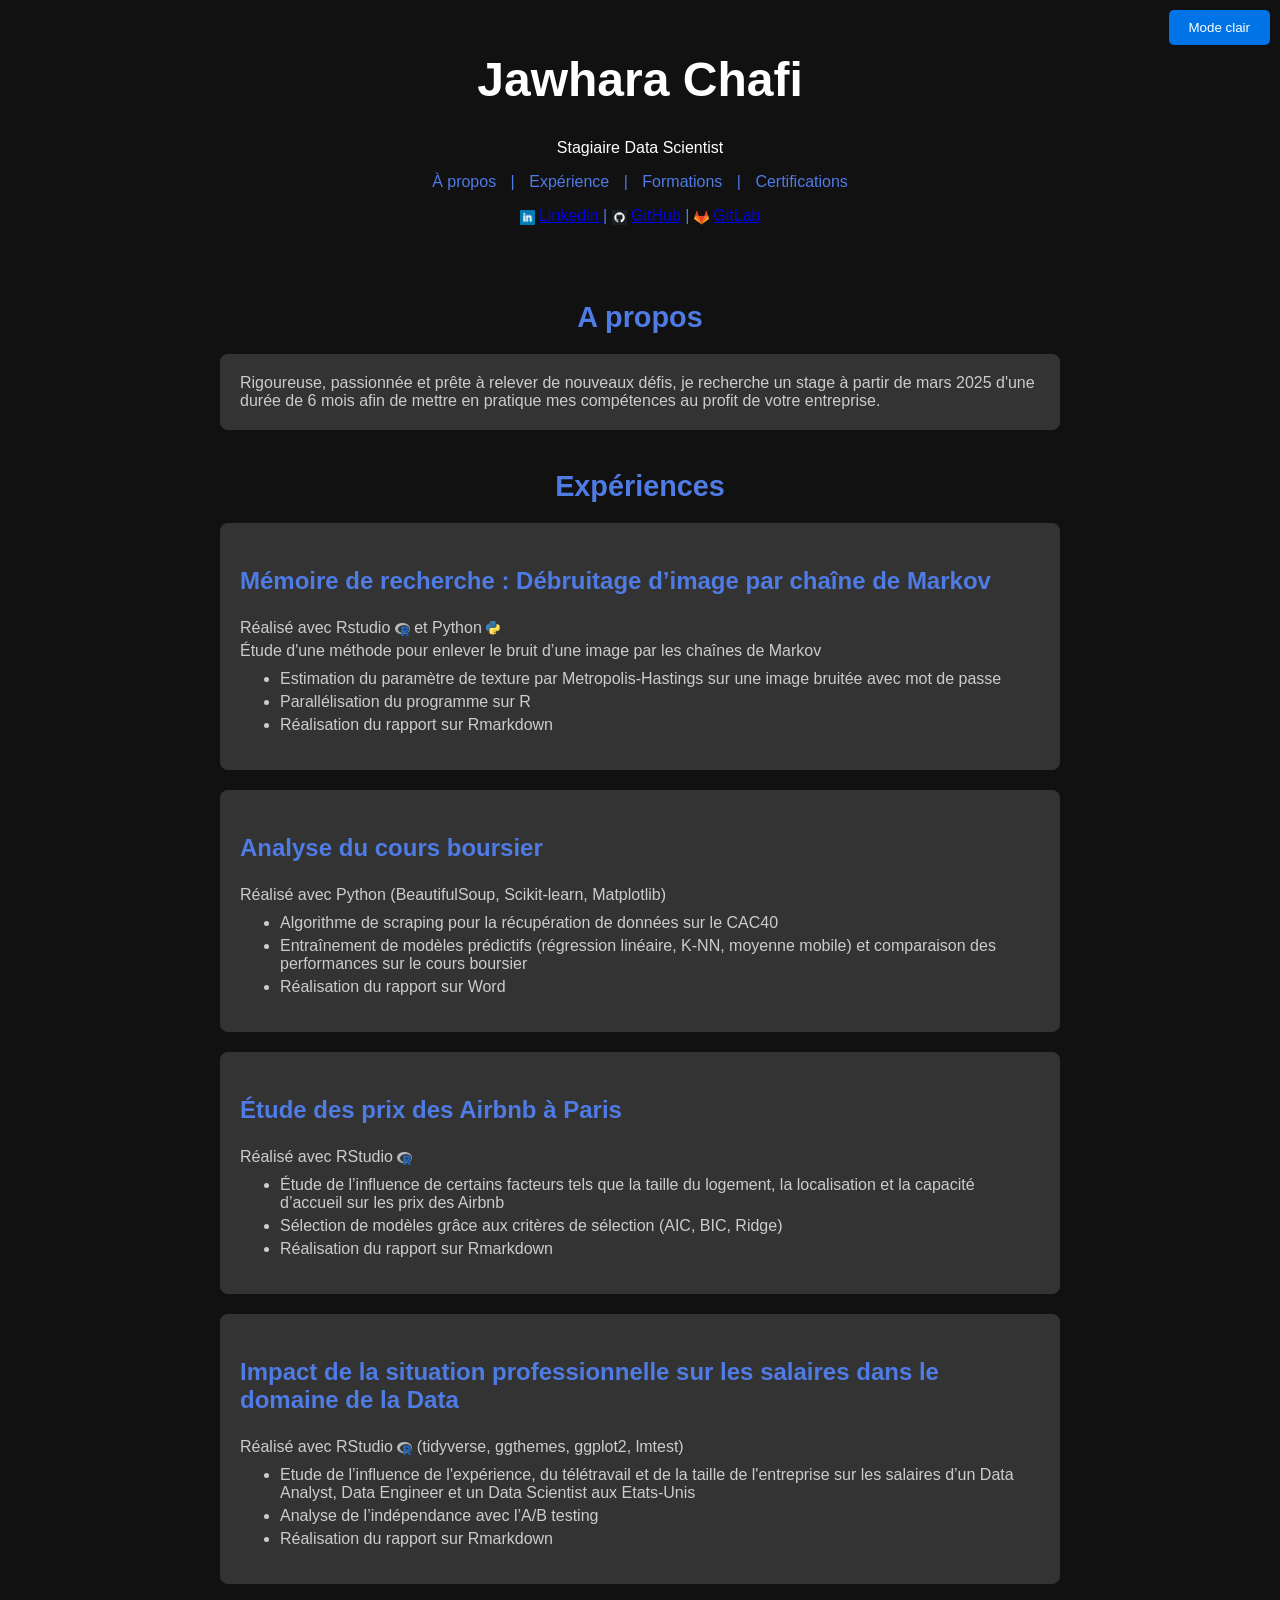
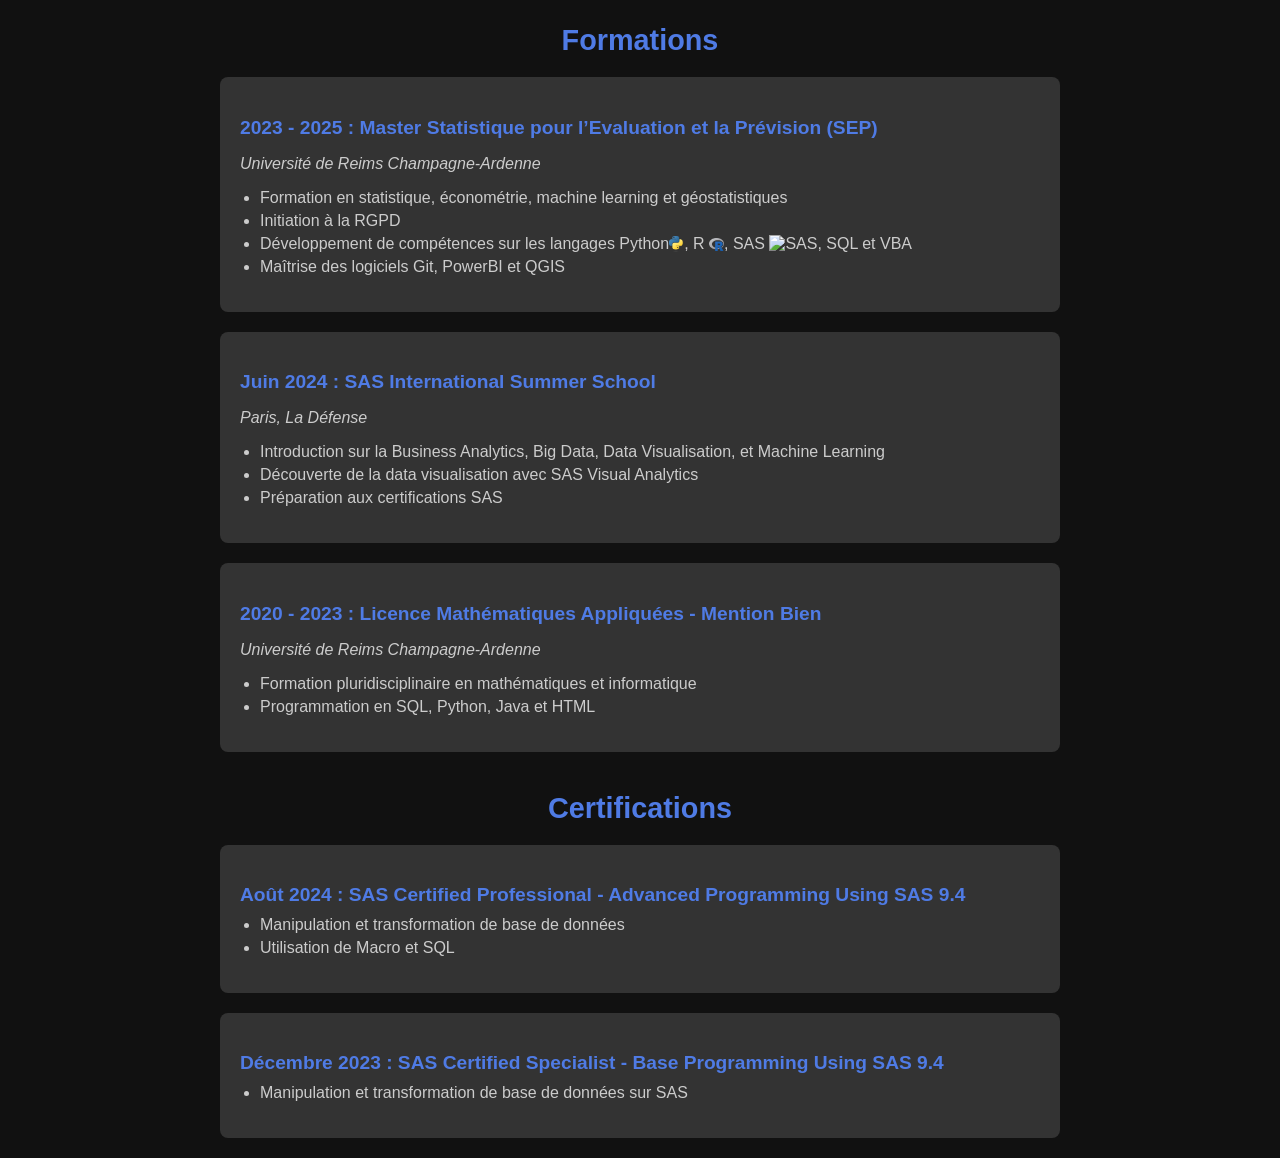
==== index.html @ b77a96d3 "Ajout d'éléments interactives + logo" ====
<!DOCTYPE html>
<html lang="fr">
<head>
  <meta charset="UTF-8">
  <meta name="viewport" content="width=device-width, initial-scale=1.0">
  <title>Portfolio de Jawhara Chafi</title>
  <link rel="stylesheet" href="style.css">
  <script src="script_js.js"></script>
</head>
<body>
  <header>
    <h1>Jawhara Chafi</h1>
    <p class = "post">Stagiaire Data Scientist</p>
    <nav>
      <a href="#about">À propos</a> | 
      <a href="#projects">Expérience</a> | 
      <a href="#formations">Formations</a> | 
      <a href="#certifications">Certifications</a>
    </nav>
    <p>
        <span> <img src="images/linkedin_logo.png" alt="LinkedIn" style="width:15px; vertical-align:middle;"> <a href ="https://www.linkedin.com/in/jawhara-chafi/"> Linkedin </a>  </span>
        |<span> <img src="images/github_logo.png" alt="LinkedIn" style="width:15px; vertical-align:middle;"> <a href = https://github.com/Jawharachf> GitHub</a></span>
        | <span> <img src="images/gitlab_logo.png" alt="GitLab" style="width:15px; vertical-align:middle;"> <a href = https://gitlab-mi.univ-reims.fr/chaf0014> GitLab</a></span>
    </p>
    </header>
  <section id ="abouts">
  <h2>A propos </h2>
  <div class="about">
    
    Rigoureuse, passionnée et prête à relever de nouveaux défis, je recherche un stage à partir de mars 2025 d'une durée de 6 mois 
    afin de mettre en pratique mes compétences au profit de votre entreprise.

  </div>
  </section>
  <section id="projects">
    <h2>Expériences</h2>
    <!-- Projet Mémoire de recherche -->
    <div class="project">
      <h3>Mémoire de recherche : Débruitage d’image par chaîne de Markov</h3>
      <p>Réalisé avec Rstudio <img src="images/R_logo.png" alt="R" style="width:15px; vertical-align:middle;"> et Python <img src="images/python_logo.png" alt="python" style="width:15px; vertical-align:middle;"></p>
      <p>Étude d'une méthode pour enlever le bruit d’une image par les chaînes de Markov</p>
      <ul>
        <li>Estimation du paramètre de texture par Metropolis-Hastings sur une image bruitée avec mot de passe</li>
        <li>Parallélisation du programme sur R</li>
        <li>Réalisation du rapport sur Rmarkdown</li>
      </ul>
    </div></p>

    <!-- Projet Analyse du cours boursier -->
    <div class="project">
      <h3>Analyse du cours boursier</h3>
      <p>Réalisé avec Python (BeautifulSoup, Scikit-learn, Matplotlib)</p>
      <ul>
        <li>Algorithme de scraping pour la récupération de données sur le CAC40</li>
        <li>Entraînement de modèles prédictifs (régression linéaire, K-NN, moyenne mobile) et comparaison des performances sur le cours boursier</li>
        <li>Réalisation du rapport sur Word</li>
      </ul>
    </div>

    <!-- Projet Étude des prix des Airbnb -->
    <div class="project">
      <h3>Étude des prix des Airbnb à Paris</h3>
      <p>Réalisé avec RStudio <img class = "logo" src="images/R_logo.png" alt="R" style="width:15px; vertical-align:middle;"></p>
      <ul>
        <li>Étude de l’influence de certains facteurs tels que la taille du logement, la localisation et la capacité d’accueil sur les prix des Airbnb</li>
        <li>Sélection de modèles grâce aux critères de sélection (AIC, BIC, Ridge)</li>
        <li>Réalisation du rapport sur Rmarkdown</li>
      </ul>
    </div>

    <!-- Projet Impact de la situation professionnelle -->
    <div class="project">
      <h3>Impact de la situation professionnelle sur les salaires dans le domaine de la Data</h3>
      <p>Réalisé avec RStudio <img class = "logo" src="images/R_logo.png" alt="R" style="width:15px; vertical-align:middle;">  (tidyverse, ggthemes, ggplot2, lmtest)</p>
      <ul>
        <li>Etude de l’influence de l'expérience, du télétravail et de la taille de l'entreprise sur les salaires 
            d’un Data Analyst, Data Engineer et un Data Scientist aux Etats-Unis</li>
        <li>Analyse de l’indépendance avec l’A/B testing</li>
        <li>Réalisation du rapport sur Rmarkdown</li>
      </ul>
    </div>
  </section>

  <!-- Section Formations -->
  <section id="formations">
    <h2>Formations</h2>

    <div class="formation">
      <h3>2023 - 2025 : Master Statistique pour l’Evaluation et la Prévision (SEP)</h3>
      <p><em>Université de Reims Champagne-Ardenne</em></p>
      <ul>
        <li>Formation en statistique, économétrie, machine learning et géostatistiques</li>
        <li>Initiation à la RGPD</li>
        <li>Développement de compétences sur les langages Python<img src="images/python_logo.png" alt="Python" style="width:15px; vertical-align:middle;">, R <img class = "logo"  src="images/R_logo.png" alt="R" style="width:15px; vertical-align:middle;">, SAS <img src="images/SAS_logo.png" alt="SAS" style="width:15px; vertical-align:middle;">, SQL et VBA</li>
        <li>Maîtrise des logiciels Git, PowerBI et QGIS</li>
      </ul>
    </div>

    <div class="formation">
      <h3>Juin 2024 : SAS International Summer School</h3>
      <p><em>Paris, La Défense</em></p>
      <ul>
        <li>Introduction sur la Business Analytics, Big Data, Data Visualisation, et Machine Learning</li>
        <li>Découverte de la data visualisation avec SAS Visual Analytics</li>
        <li>Préparation aux certifications SAS</li>
      </ul>
    </div>

    <div class="formation">
      <h3>2020 - 2023 : Licence Mathématiques Appliquées - Mention Bien</h3>
      <p><em>Université de Reims Champagne-Ardenne</em></p>
      <ul>
        <li>Formation pluridisciplinaire en mathématiques et informatique</li>
        <li>Programmation en SQL, Python, Java et HTML</li>
      </ul>
    </div>
  </section>

  <!-- Section Certifications -->
  <section id="certifications">
    <h2>Certifications</h2>

    <div class="certification">
      <h3>Août 2024 : SAS Certified Professional - Advanced Programming Using SAS 9.4</h3>
      <ul>
        <li>Manipulation et transformation de base de données</li>
        <li>Utilisation de Macro et SQL</li>
      </ul>
    </div>

    <div class="certification">
      <h3>Décembre 2023 : SAS Certified Specialist - Base Programming Using SAS 9.4</h3>
      <ul>
        <li>Manipulation et transformation de base de données sur SAS</li>
      </ul>
    </div>
  </section>
  <button id="toggle-theme">Mode clair</button>

  
</body>
</html>
---- style.css ----
/* Style global */
:root {
    --primary-color: #4f7be5;  /* Couleur principale */
    --secondary-color: #333333; /* Couleur secondaire */
    --text-color: #ffffff;      /* Couleur du texte */
    --background-color: #000000; /* Couleur de fond */
    --primary-background-light: #90bcdf;
    --text-color-light: #100b0b;      /* Couleur du texte */
  }
body {
  font-family: Arial, sans-serif;
  background-color: #111;
  color: #ccc;
  margin: 0;
  padding: 0;
}
.post{
    color: var(--text-color)

}

header {
  text-align: center;
  padding: 20px;
}

header h1 {
  font-size: 3em;
  color: #fff;
}

header p, header nav {
  color: var(--primary-color);
}

header nav a {
  color: var(--primary-color);
  text-decoration: none;
  margin: 0 10px;
}

header nav a:hover {
  text-decoration: underline;
}

.project, .about {
  background-color: #333; 
  margin: 20px auto;
  padding: 20px;
  border-radius: 8px;
  max-width: 800px;
}

.h2{
    border-radius: 20px;
    color: var(--primary-color);
    font-size: 1.5em;
}

.project h3 {
  color: var(--primary-color);
  font-size: 1.5em;
}

.project p {
  margin: 5px 0;
}

.project ul {
  margin-top: 10px;
}

.project li {
  margin: 5px 0;
}

section h2 {
    display: flex;
    justify-content: center;
    align-items: center;
    text-align: center;
    color: var(--primary-color);
    font-size: 1.8em;
    margin: 40px 0 20px;
  }
/* Formation and Certification sections */
.formation, .certification {
    background-color: #333;
    margin: 20px auto;
    padding: 20px;
    border-radius: 8px;
    max-width: 800px;
  }
  
  .formation h3, .certification h3 {
    color: var(--primary-color);
    font-size: 1.2em;
    margin-bottom: 10px;
  }
  
 
  .formation ul, .certification ul {
    margin-top: 10px;
    padding-left: 20px;
  }
  
  .formation li, .certification li {
    margin: 5px 0;
  }

  /* Changer la couleur lorque le site a déjà été cliqué */
  a:visited {
    color: pink;
  }

  /* Mode clair */
  .light-mode {
    background-color: #ffffff;
    color: #121212;
  }
  .light-mode header h1 {
    font-size: 3em;
    color: var(--text-color-light);
  }
  
  .light-mode a {
    color: #0073e6;
  }

  .light-mode a:visited {
    color: #ff69b4;
  }

  .light-mode .formation, .light-mode  .project, .light-mode  .certification, .light-mode  .about {
    background-color: var(--primary-background-light);
    margin: 20px auto;
    padding: 20px;
    border-radius: 8px;
    max-width: 800px;
  }
  .light-mode .post{
    color: var(--text-color-light)

}

  

  /* Style du bouton */
  #toggle-theme {
    position: fixed;
    top: 10px;
    right: 10px;
    padding: 10px 20px;
    cursor: pointer;
    background-color: #0073e6;
    color: #fff;
    border: none;
    border-radius: 5px;
  }
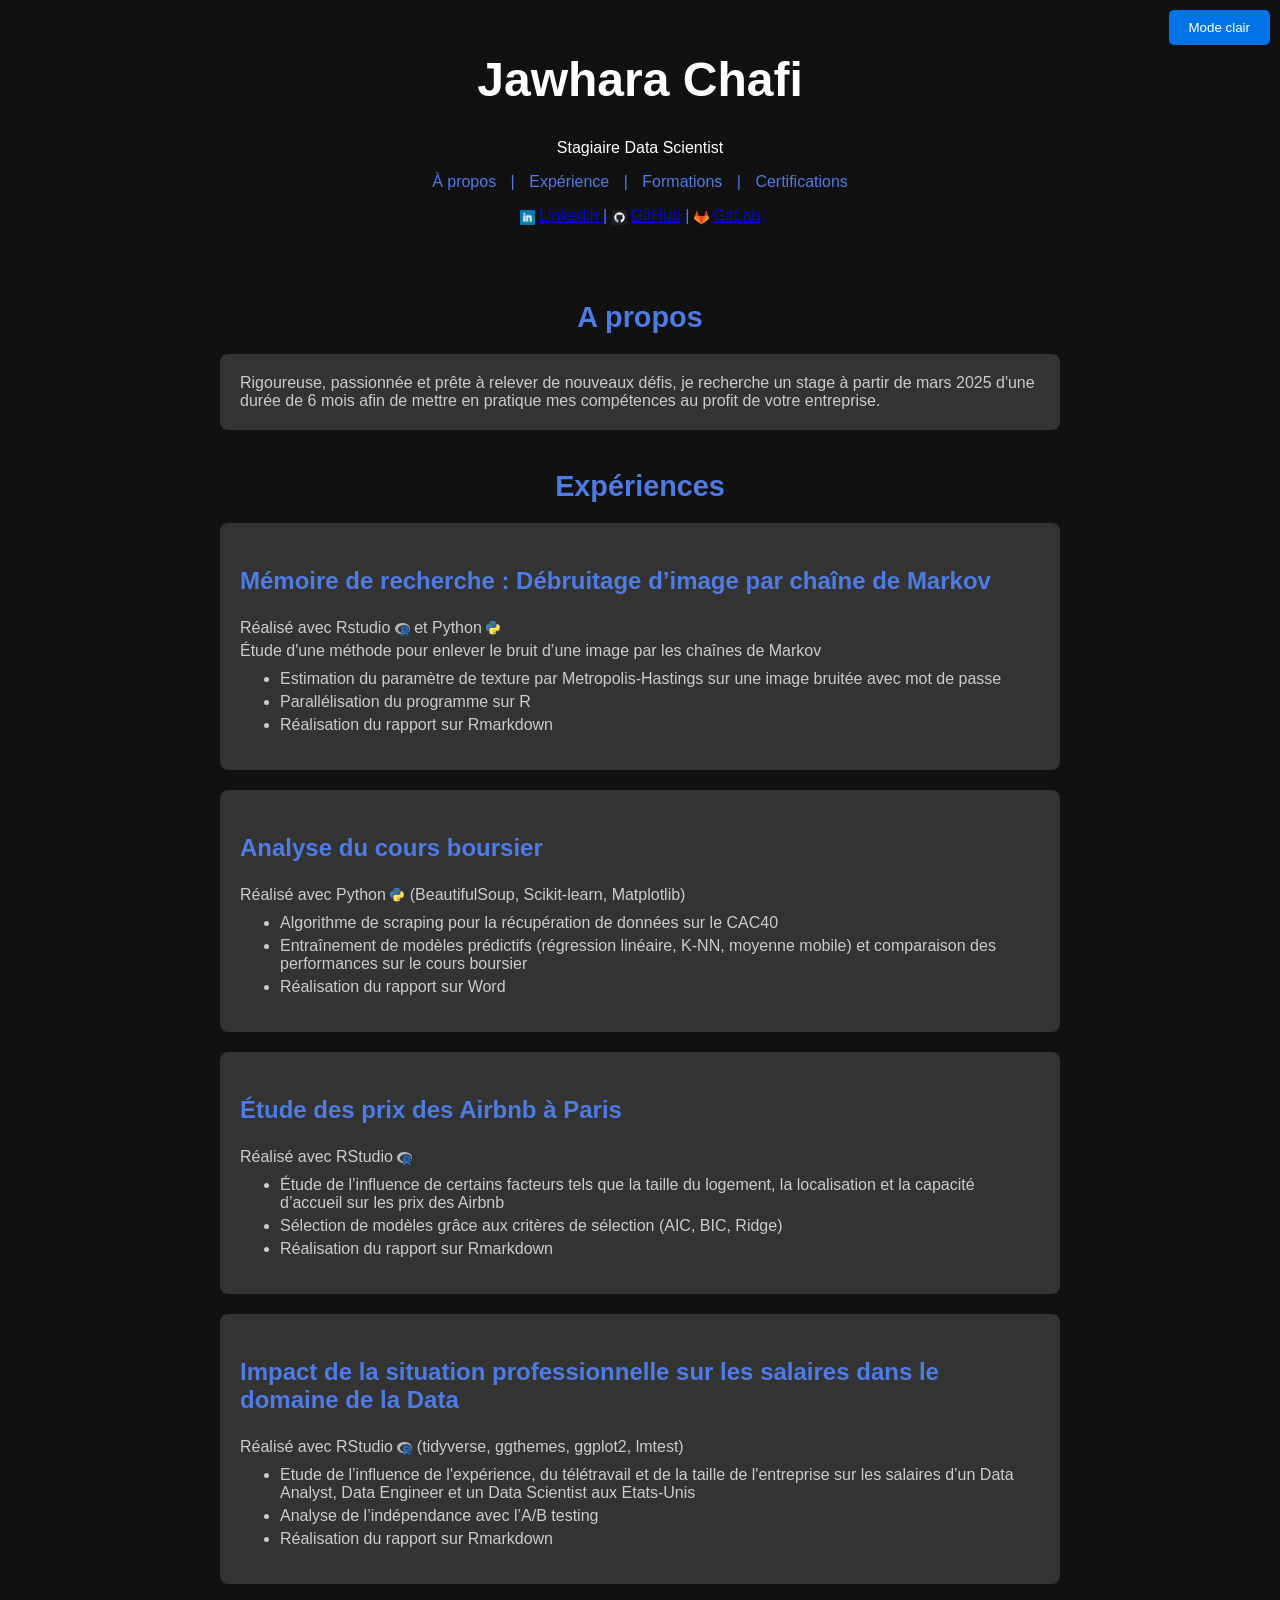
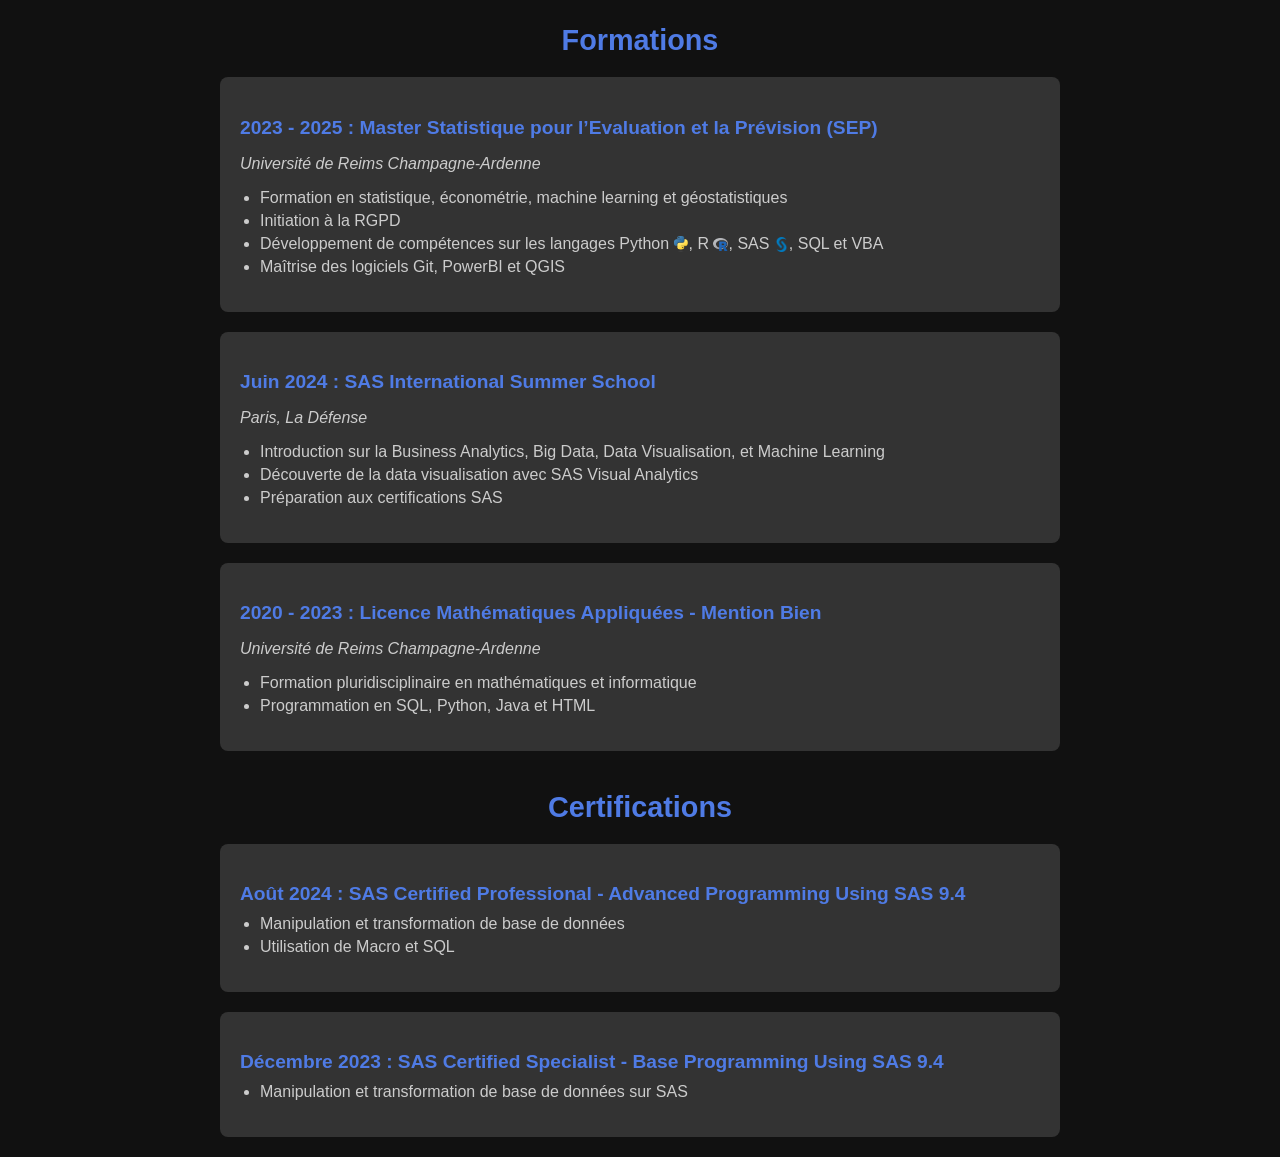
==== commit 03ab6527: "ajout de logo" ====
--- a/index.html
+++ b/index.html
@@ -49,7 +49,7 @@
     <!-- Projet Analyse du cours boursier -->
     <div class="project">
       <h3>Analyse du cours boursier</h3>
-      <p>Réalisé avec Python (BeautifulSoup, Scikit-learn, Matplotlib)</p>
+      <p>Réalisé avec Python <img src="images/python_logo.png" alt="R" style="width:15px; vertical-align:middle;"> (BeautifulSoup, Scikit-learn, Matplotlib)</p>
       <ul>
         <li>Algorithme de scraping pour la récupération de données sur le CAC40</li>
         <li>Entraînement de modèles prédictifs (régression linéaire, K-NN, moyenne mobile) et comparaison des performances sur le cours boursier</li>
@@ -91,7 +91,7 @@
       <ul>
         <li>Formation en statistique, économétrie, machine learning et géostatistiques</li>
         <li>Initiation à la RGPD</li>
-        <li>Développement de compétences sur les langages Python<img src="images/python_logo.png" alt="Python" style="width:15px; vertical-align:middle;">, R <img class = "logo"  src="images/R_logo.png" alt="R" style="width:15px; vertical-align:middle;">, SAS <img src="images/SAS_logo.png" alt="SAS" style="width:15px; vertical-align:middle;">, SQL et VBA</li>
+        <li>Développement de compétences sur les langages Python <img class = "logo" src="images/python_logo.png" alt="Python" style="width:15px; vertical-align:middle;">, R <img class = "logo"  src="images/R_logo.png" alt="R" style="width:15px; vertical-align:middle;">, SAS <img class = "logo" src="images/sas_logo.png" alt="SAS" style="width:15px; vertical-align:middle;">, SQL et VBA</li>
         <li>Maîtrise des logiciels Git, PowerBI et QGIS</li>
       </ul>
     </div>
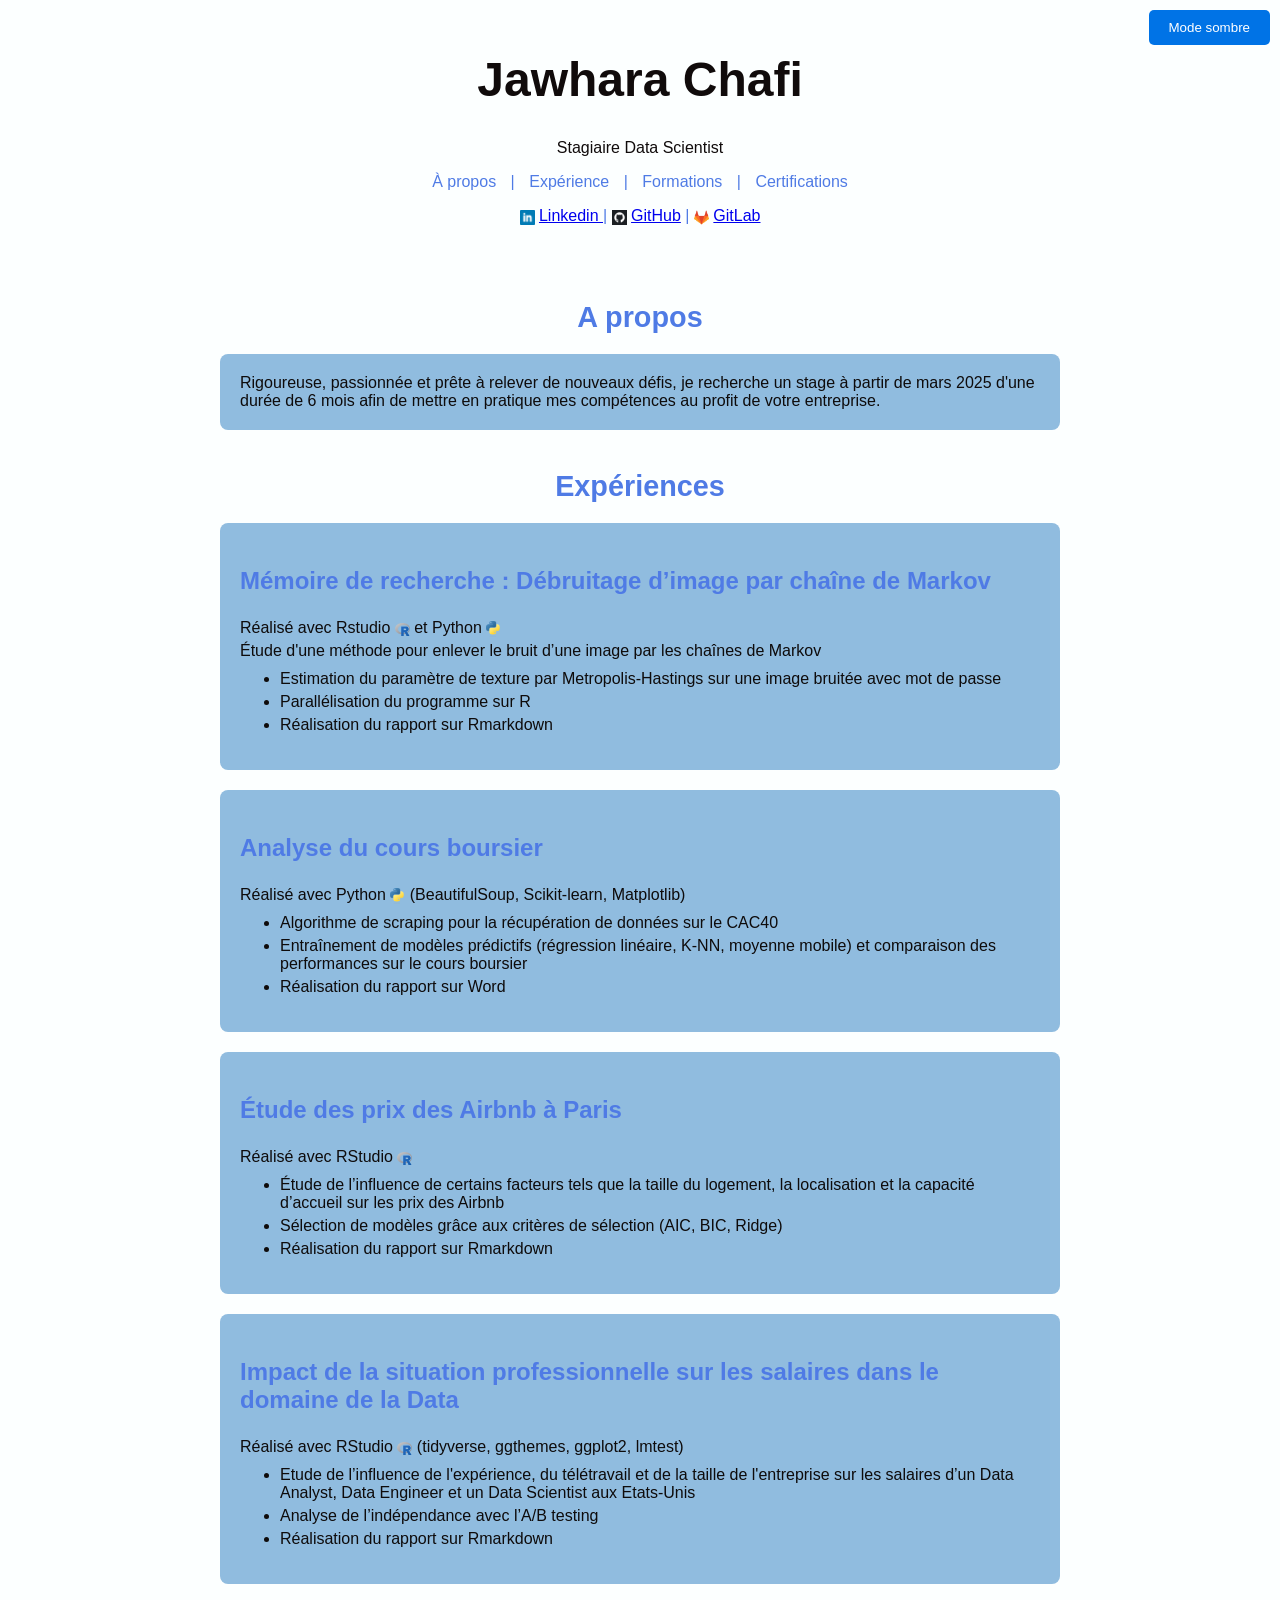
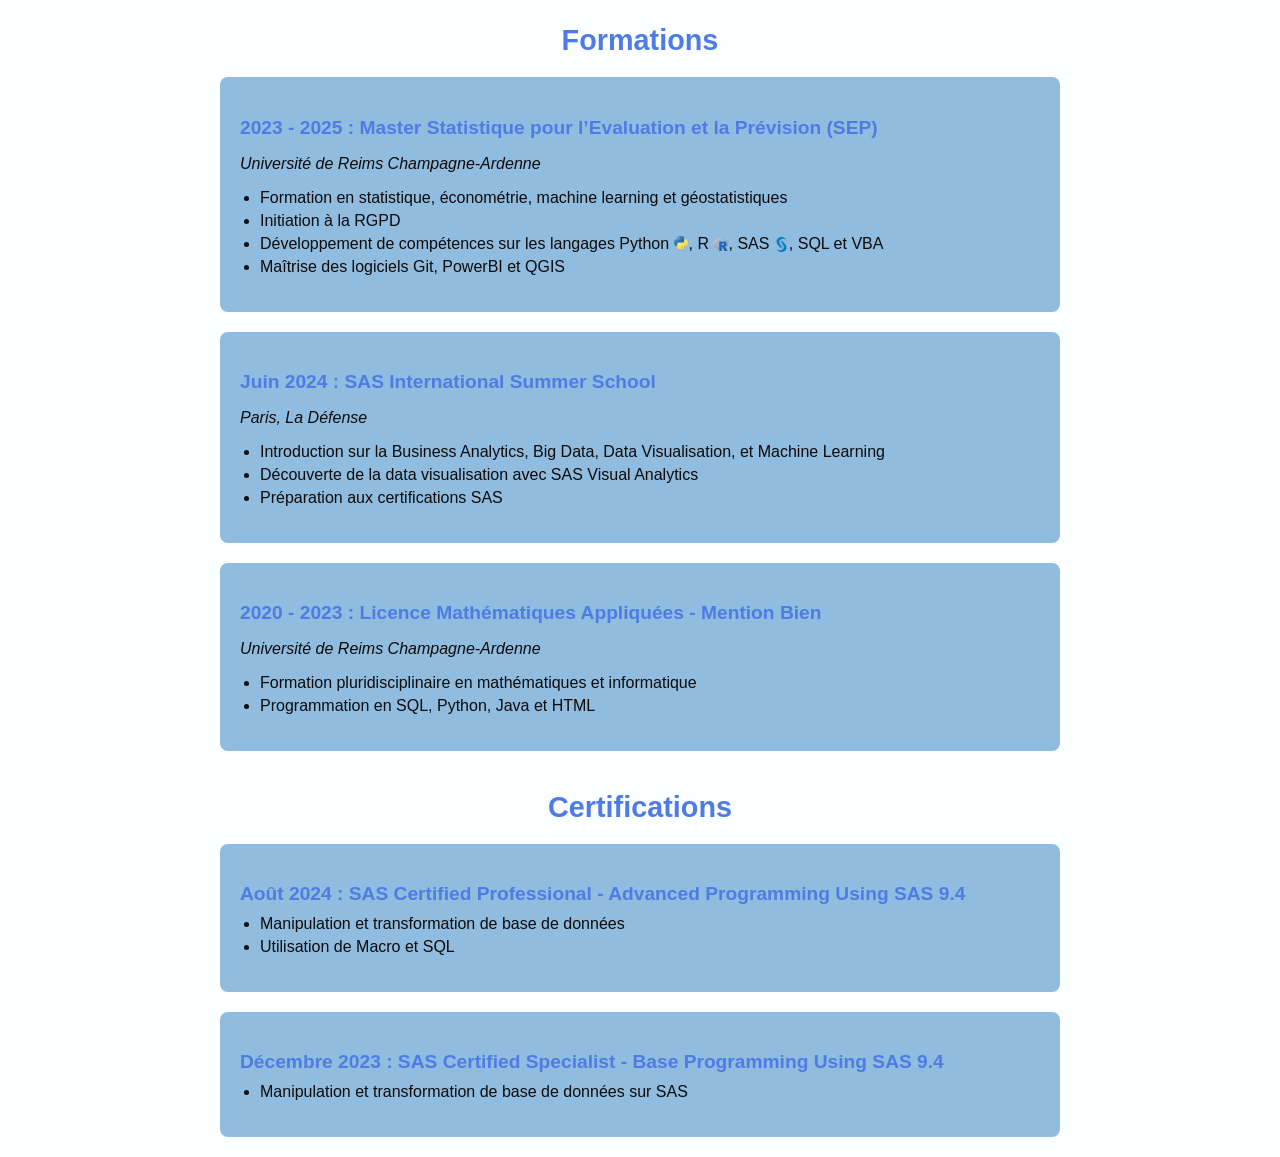
==== commit 69424a9a: "Mode clair par défaut" ====
--- a/index.html
+++ b/index.html
@@ -91,7 +91,9 @@
       <ul>
         <li>Formation en statistique, économétrie, machine learning et géostatistiques</li>
         <li>Initiation à la RGPD</li>
-        <li>Développement de compétences sur les langages Python <img class = "logo" src="images/python_logo.png" alt="Python" style="width:15px; vertical-align:middle;">, R <img class = "logo"  src="images/R_logo.png" alt="R" style="width:15px; vertical-align:middle;">, SAS <img class = "logo" src="images/sas_logo.png" alt="SAS" style="width:15px; vertical-align:middle;">, SQL et VBA</li>
+        <li>Développement de compétences sur les langages Python <img class = "logo" src="images/python_logo.png" alt="Python" style="width:15px; vertical-align:middle;">, 
+            R <img class = "logo"  src="images/R_logo.png" alt="R" style="width:15px; vertical-align:middle;">, 
+            SAS <img class = "logo" src="images/sas_logo.png" alt="SAS" style="width:15px; vertical-align:middle;">, SQL et VBA</li>
         <li>Maîtrise des logiciels Git, PowerBI et QGIS</li>
       </ul>
     </div>
@@ -135,7 +137,7 @@
       </ul>
     </div>
   </section>
-  <button id="toggle-theme">Mode clair</button>
+  <button id="toggle-theme">Mode sombre</button>
 
   
 </body>
--- a/style.css
+++ b/style.css
@@ -4,18 +4,27 @@
     --secondary-color: #333333; /* Couleur secondaire */
     --text-color: #ffffff;      /* Couleur du texte */
     --background-color: #000000; /* Couleur de fond */
-    --primary-background-light: #90bcdf;
-    --text-color-light: #100b0b;      /* Couleur du texte */
+    --primary-background-dark: #90bcdf;
+    --text-color-dark: #100b0b;      /* Couleur du texte */
   }
+
 body {
   font-family: Arial, sans-serif;
-  background-color: #111;
-  color: #ccc;
+  background-color: #fcffff;
+  color: #0e0b0b;
   margin: 0;
   padding: 0;
 }
+.dark-mode {
+    background-color: #0c0a0a;
+    color: #fdfdfd;
+  }
+.dark-mode .post{
+    color: var(--text-color)
+
+}
 .post{
-    color: var(--text-color)
+    color: var(--text-color-dark)
 
 }
 
@@ -24,10 +33,18 @@
   padding: 20px;
 }
 
-header h1 {
+.dark-mode header h1 {
   font-size: 3em;
   color: #fff;
 }
+header h1 {
+    font-size: 3em;
+    color: var(--text-color-dark);
+  }
+  
+
+
+
 
 header p, header nav {
   color: var(--primary-color);
@@ -38,6 +55,7 @@
   text-decoration: none;
   margin: 0 10px;
 }
+
 
 header nav a:hover {
   text-decoration: underline;
@@ -83,15 +101,22 @@
     font-size: 1.8em;
     margin: 40px 0 20px;
   }
-/* Formation and Certification sections */
-.formation, .certification {
+
+.formation,  .project,  .certification, .about {
+    background-color: var(--primary-background-dark);
+    margin: 20px auto;
+    padding: 20px;
+    border-radius: 8px;
+    max-width: 800px;
+  }
+  .dark-mode .formation, .dark-mode .certification, .dark-mode .about, .dark-mode .project{
     background-color: #333;
     margin: 20px auto;
     padding: 20px;
     border-radius: 8px;
     max-width: 800px;
   }
-  
+
   .formation h3, .certification h3 {
     color: var(--primary-color);
     font-size: 1.2em;
@@ -113,35 +138,7 @@
     color: pink;
   }
 
-  /* Mode clair */
-  .light-mode {
-    background-color: #ffffff;
-    color: #121212;
-  }
-  .light-mode header h1 {
-    font-size: 3em;
-    color: var(--text-color-light);
-  }
-  
-  .light-mode a {
-    color: #0073e6;
-  }
 
-  .light-mode a:visited {
-    color: #ff69b4;
-  }
-
-  .light-mode .formation, .light-mode  .project, .light-mode  .certification, .light-mode  .about {
-    background-color: var(--primary-background-light);
-    margin: 20px auto;
-    padding: 20px;
-    border-radius: 8px;
-    max-width: 800px;
-  }
-  .light-mode .post{
-    color: var(--text-color-light)
-
-}
 
   
 
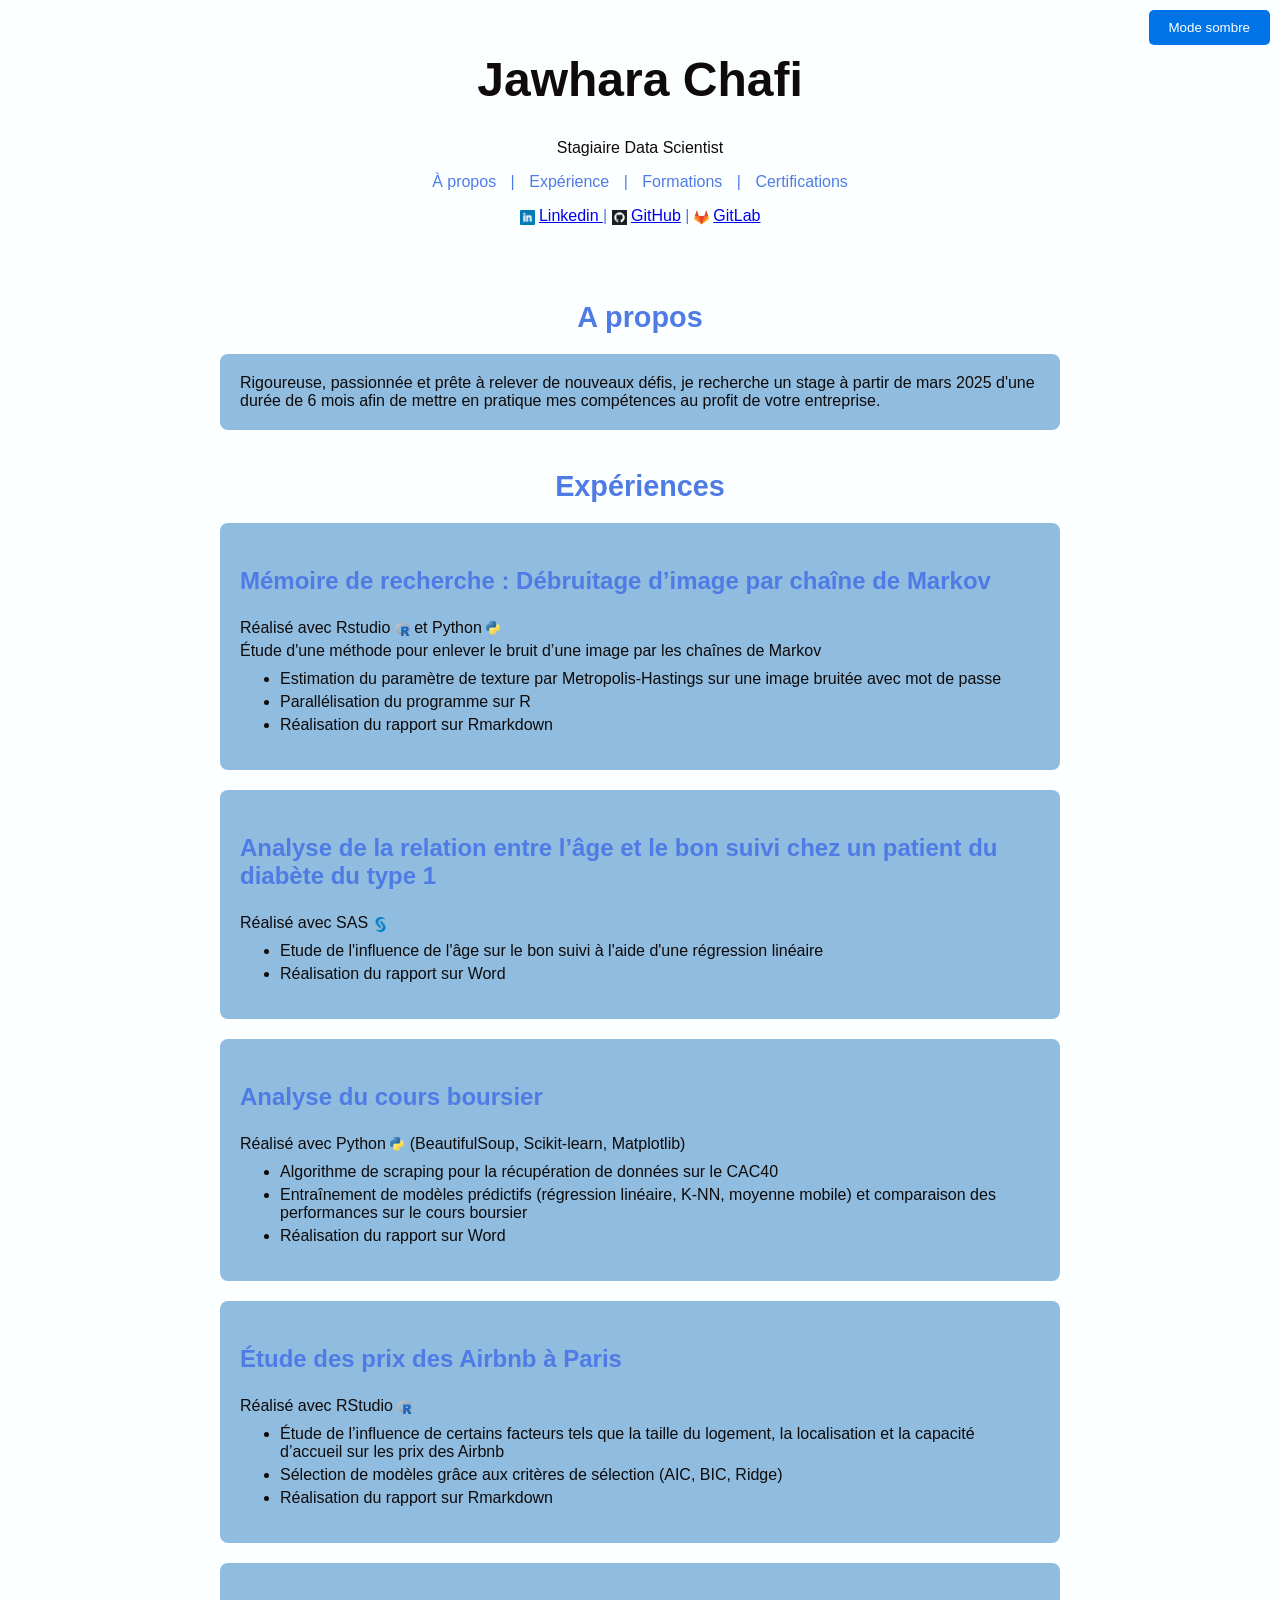
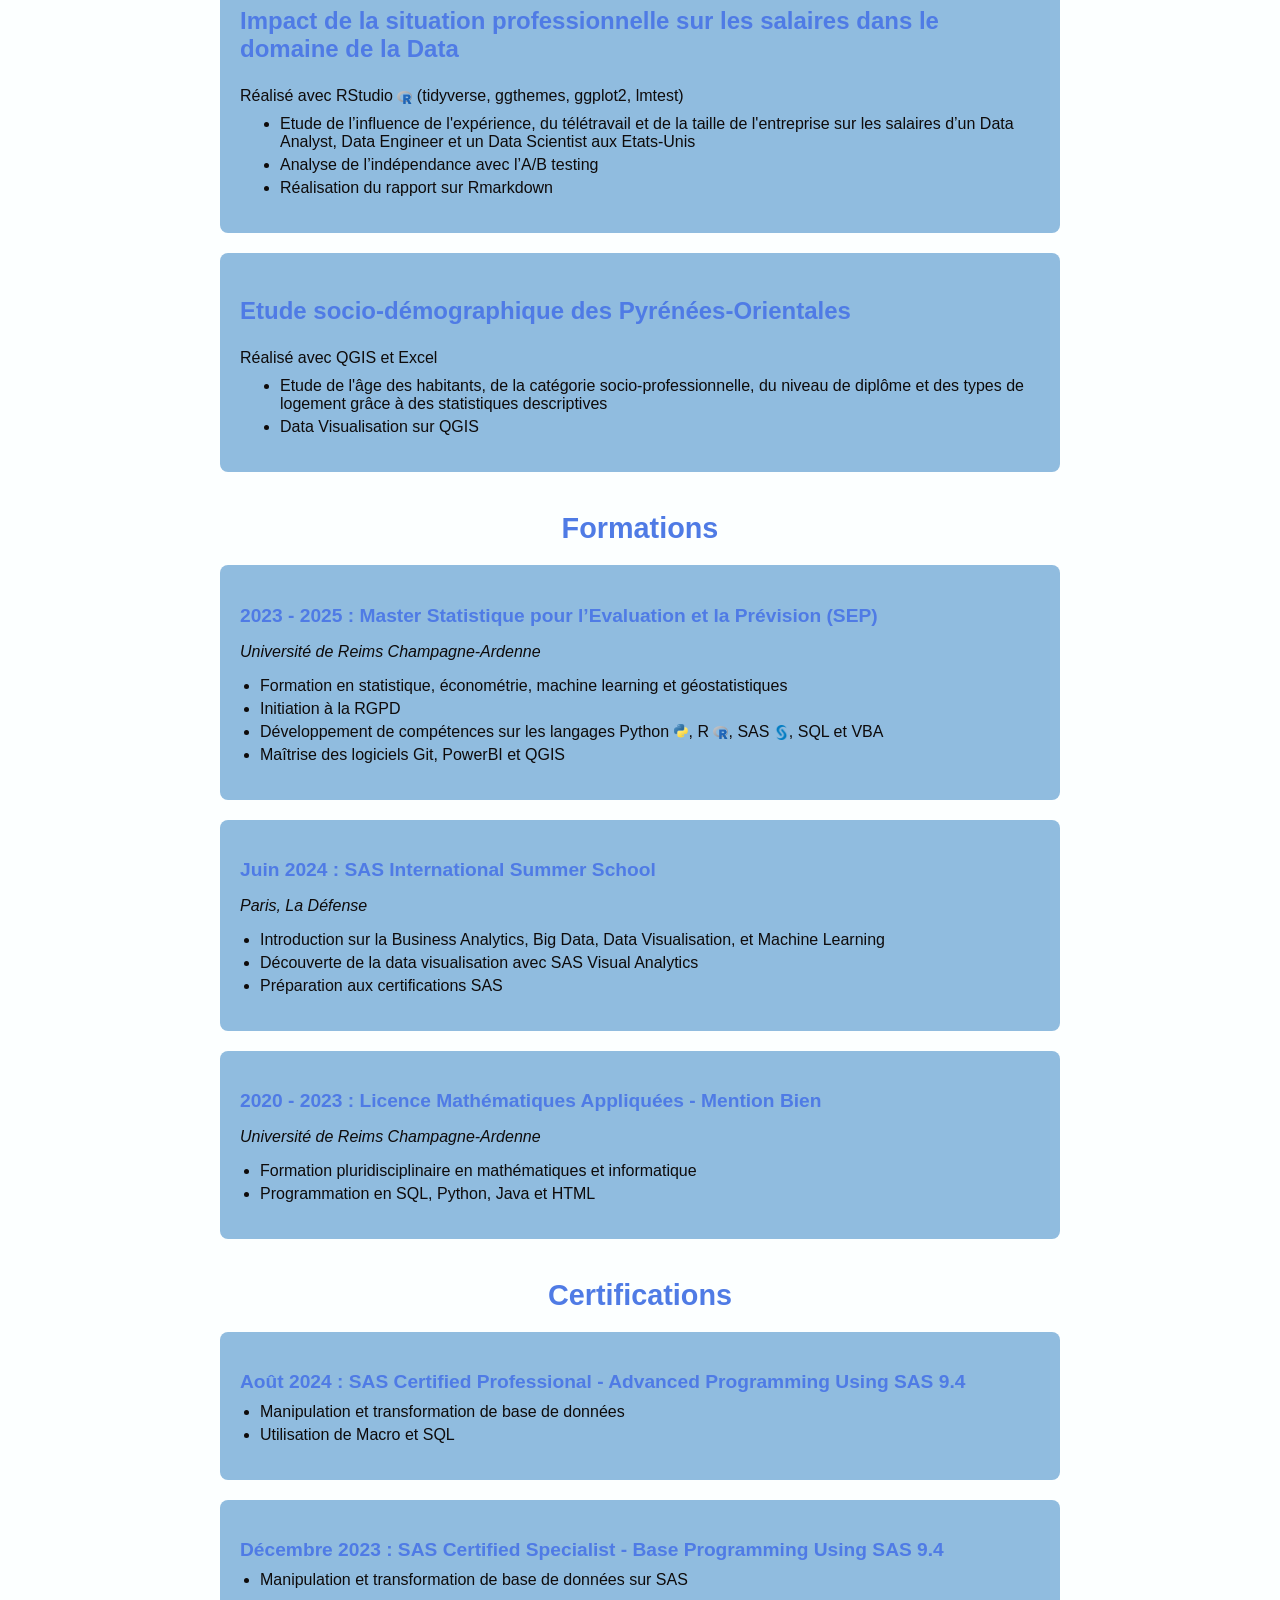
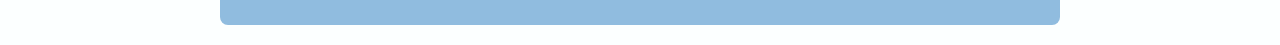
==== commit 5816aeb9: "Ajout de projets + correction du mode clair/sombre" ====
--- a/index.html
+++ b/index.html
@@ -37,7 +37,7 @@
     <!-- Projet Mémoire de recherche -->
     <div class="project">
       <h3>Mémoire de recherche : Débruitage d’image par chaîne de Markov</h3>
-      <p>Réalisé avec Rstudio <img src="images/R_logo.png" alt="R" style="width:15px; vertical-align:middle;"> et Python <img src="images/python_logo.png" alt="python" style="width:15px; vertical-align:middle;"></p>
+      <p>Réalisé avec Rstudio <img class = "logo" src="images/R_logo.png" alt="R" style="width:15px; vertical-align:middle;"> et Python <img src="images/python_logo.png" alt="python" style="width:15px; vertical-align:middle;"></p>
       <p>Étude d'une méthode pour enlever le bruit d’une image par les chaînes de Markov</p>
       <ul>
         <li>Estimation du paramètre de texture par Metropolis-Hastings sur une image bruitée avec mot de passe</li>
@@ -45,6 +45,17 @@
         <li>Réalisation du rapport sur Rmarkdown</li>
       </ul>
     </div></p>
+
+    <!-- Projet Analyse diabète de type 1 -->
+    <div class="project"> 
+        <h3>Analyse de la relation entre l’âge et le bon suivi chez un patient du diabète du type 1</h3>
+        <p>Réalisé avec SAS <img class = "logo" src="images/sas_logo.png" alt="sas" style="width:15px; vertical-align:middle;"></p>
+        <ul>
+            <li> Etude de l'influence de l'âge sur le bon suivi à l'aide d'une régression linéaire</li>
+            <li> Réalisation du rapport sur Word </li>
+        </ul>
+
+    </div>
 
     <!-- Projet Analyse du cours boursier -->
     <div class="project">
@@ -79,6 +90,18 @@
         <li>Réalisation du rapport sur Rmarkdown</li>
       </ul>
     </div>
+    <div class = "project">
+    <h3>Etude socio-démographique des Pyrénées-Orientales</h3>
+ 
+    <p>Réalisé avec QGIS et Excel </p>
+    
+    <ul>
+        <li>Etude de l'âge des habitants, de la catégorie socio-professionnelle, du niveau de diplôme et des types de logement grâce à des statistiques descriptives</li>
+        <li> Data Visualisation sur QGIS</li>
+    
+    </ul>
+    </div>
+    
   </section>
 
   <!-- Section Formations -->
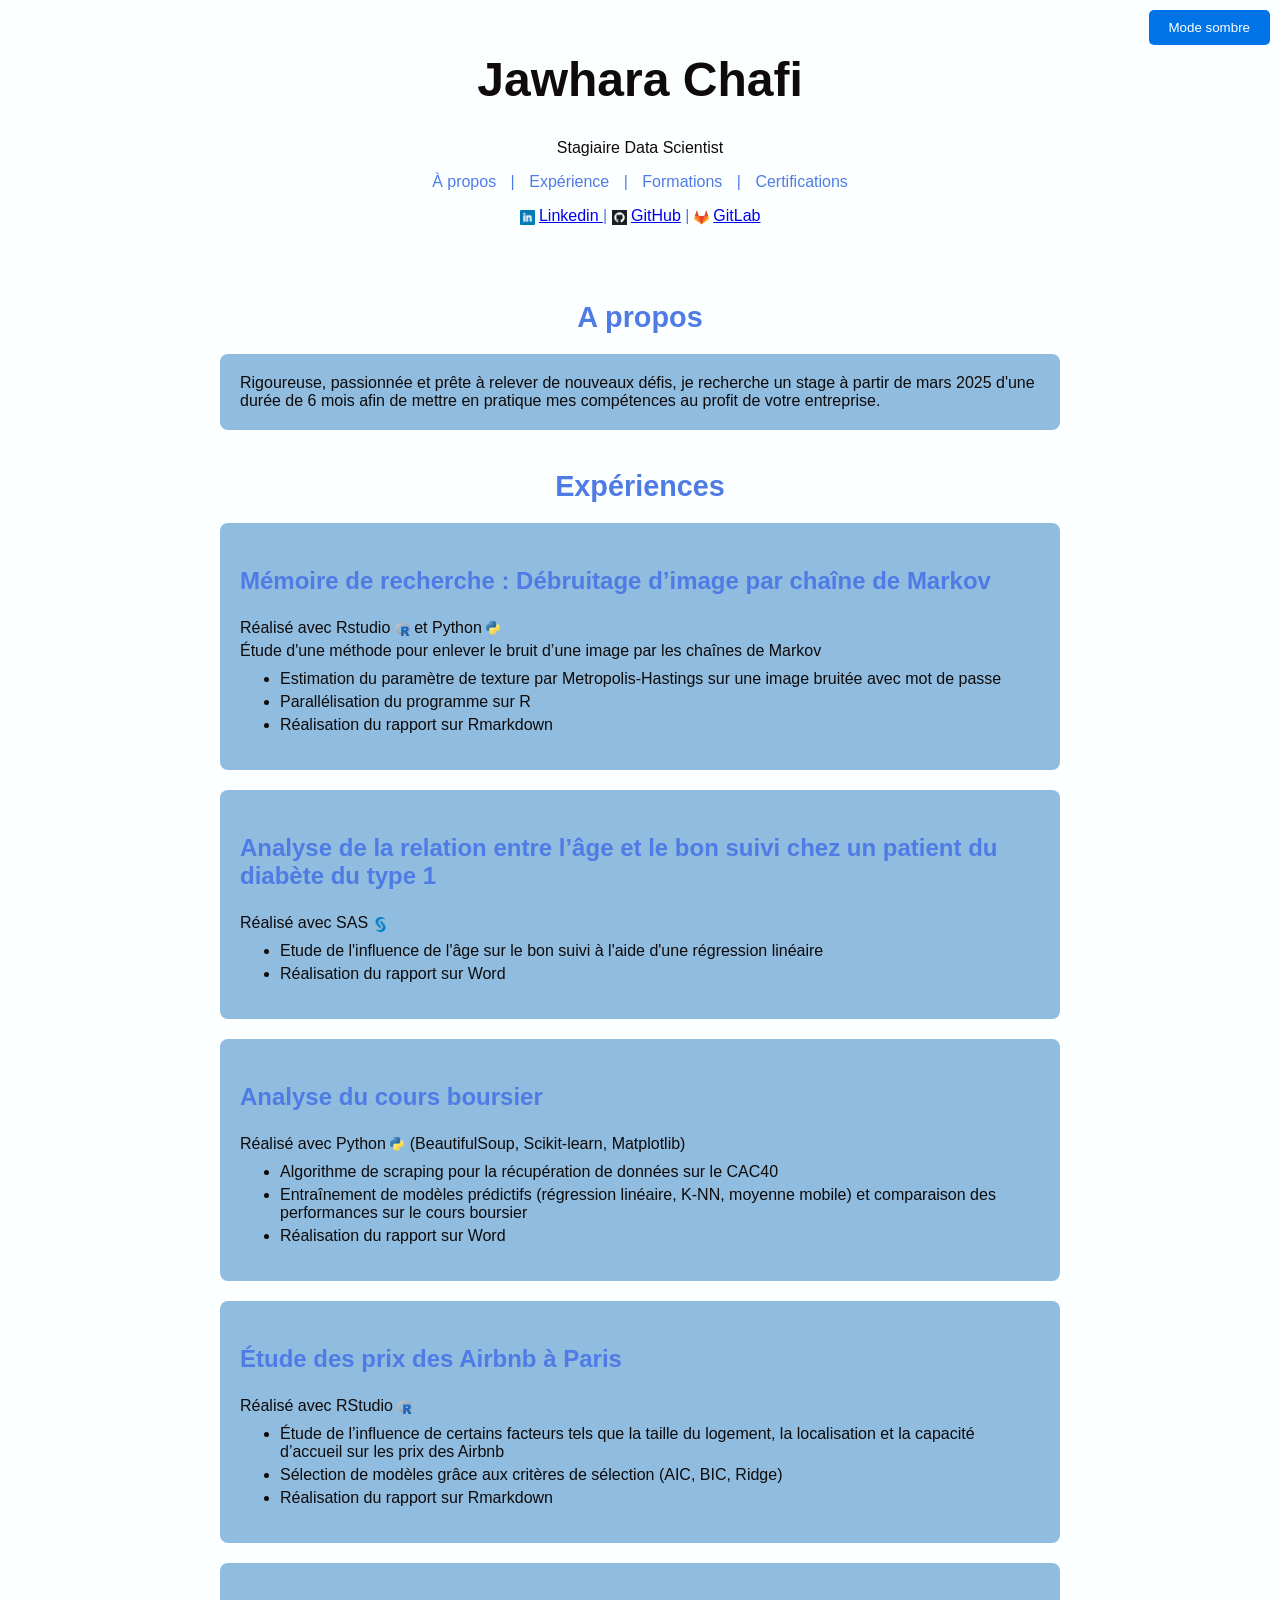
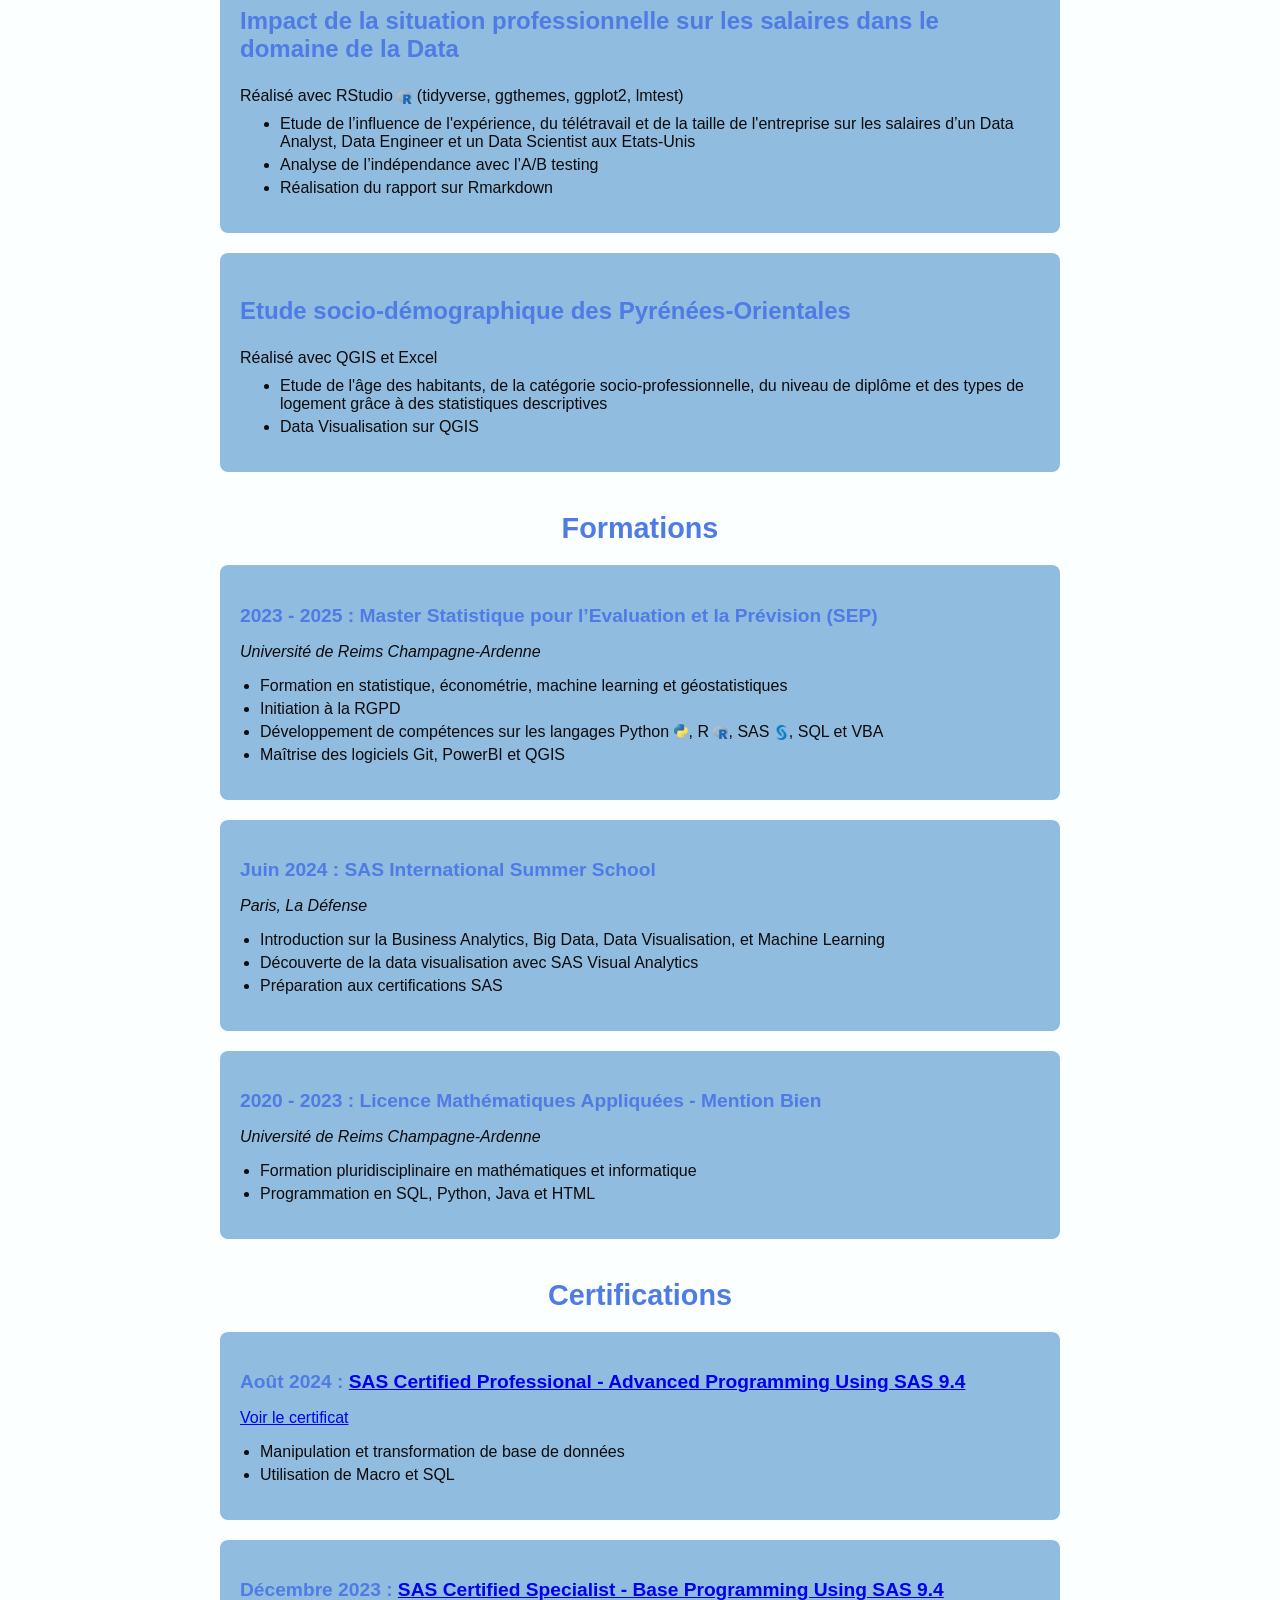
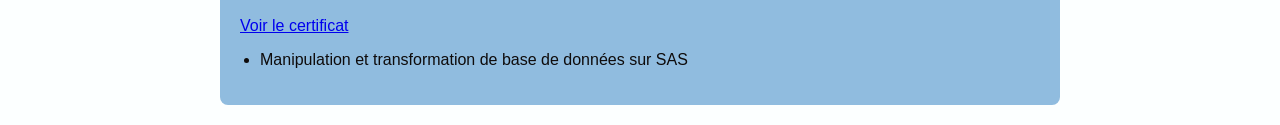
==== commit 56f59ccc: "Ajout de justification certificats" ====
--- a/index.html
+++ b/index.html
@@ -146,7 +146,8 @@
     <h2>Certifications</h2>
 
     <div class="certification">
-      <h3>Août 2024 : SAS Certified Professional - Advanced Programming Using SAS 9.4</h3>
+      <h3>Août 2024 : <a href = "https://www.credly.com/earner/earned/badge/6e82f129-6d31-48a8-8081-63fcfd67dd19"> SAS Certified Professional - Advanced Programming Using SAS 9.4 </a></h3>
+      <p><a href="certifications/SAS Certified Professional_ Advanced Programming Using SAS 9.4 certificate.pdf" target="_blank">Voir le certificat</a></p>
       <ul>
         <li>Manipulation et transformation de base de données</li>
         <li>Utilisation de Macro et SQL</li>
@@ -154,7 +155,8 @@
     </div>
 
     <div class="certification">
-      <h3>Décembre 2023 : SAS Certified Specialist - Base Programming Using SAS 9.4</h3>
+      <h3>Décembre 2023 : <a href = "https://www.credly.com/org/sas/badge/sas-certified-specialist-base-programming-using-sas-9-4"> SAS Certified Specialist - Base Programming Using SAS 9.4</a></h3>
+      <p><a href="certifications/SAS Certified Specialist_ Base Programming Using SAS 9.4 certificate.pdf" target="_blank">Voir le certificat</a></p>
       <ul>
         <li>Manipulation et transformation de base de données sur SAS</li>
       </ul>
--- a/style.css
+++ b/style.css
@@ -135,7 +135,7 @@
 
   /* Changer la couleur lorque le site a déjà été cliqué */
   a:visited {
-    color: pink;
+    color: rgb(74, 88, 110);
   }
 
 
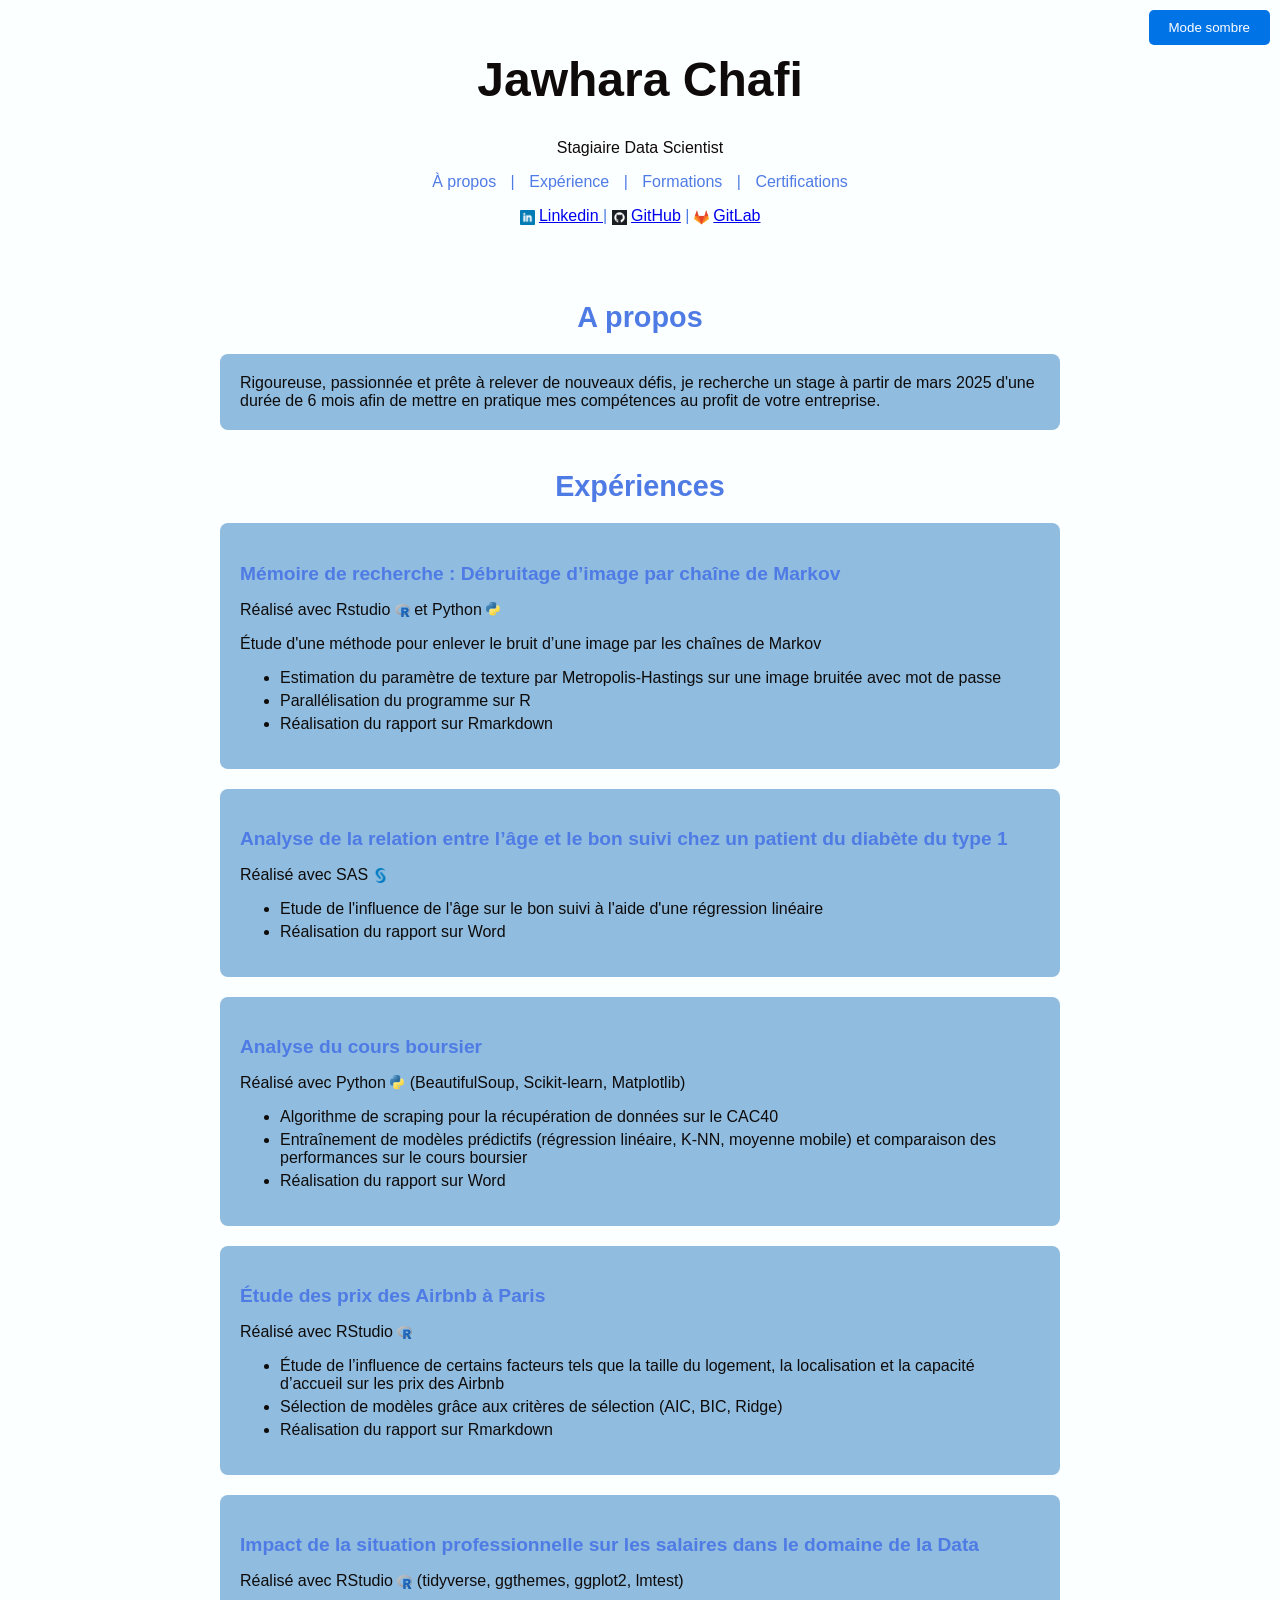
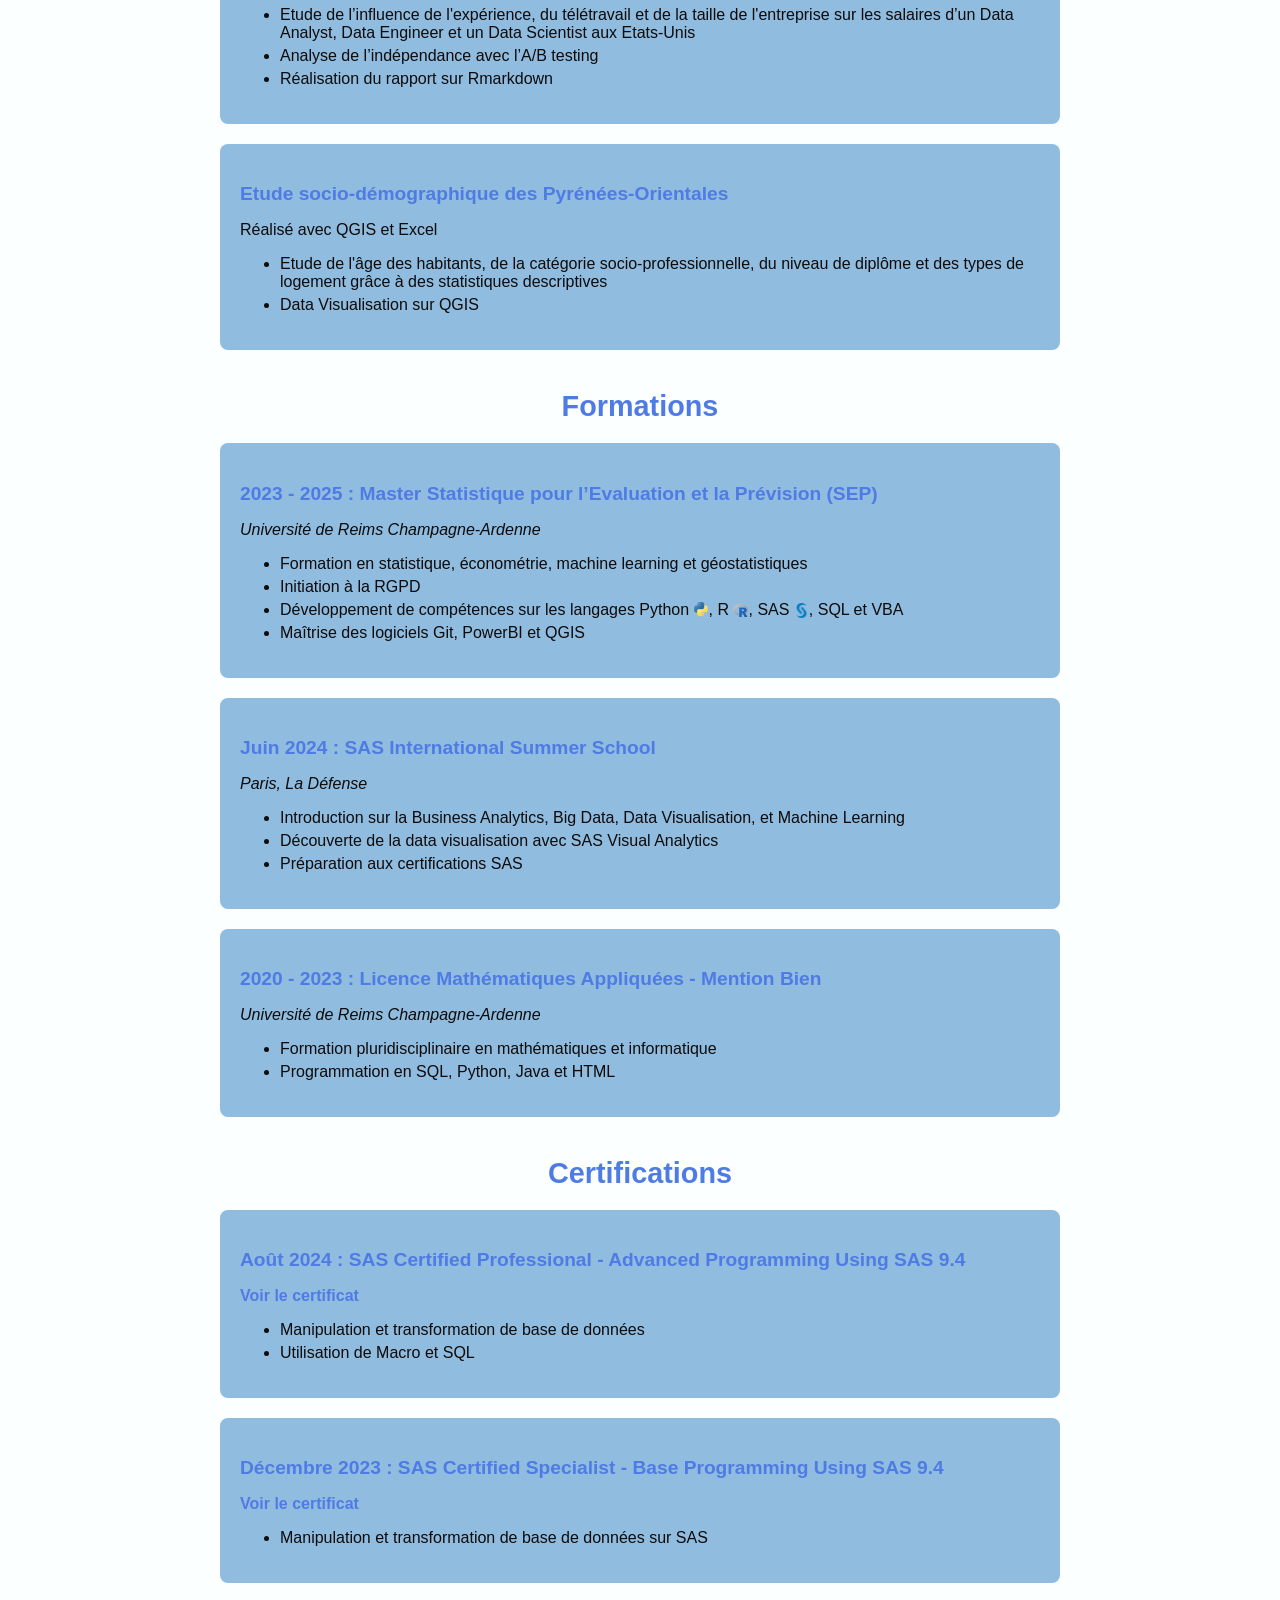
==== commit e1dc70c9: "Ajout logo + uniformisation" ====
--- a/index.html
+++ b/index.html
@@ -6,6 +6,7 @@
   <title>Portfolio de Jawhara Chafi</title>
   <link rel="stylesheet" href="style.css">
   <script src="script_js.js"></script>
+  <link rel="icon" href="images/data.png" type="image/x-icon">
 </head>
 <body>
   <header>
--- a/style.css
+++ b/style.css
@@ -44,8 +44,6 @@
   
 
 
-
-
 header p, header nav {
   color: var(--primary-color);
 }
@@ -61,36 +59,12 @@
   text-decoration: underline;
 }
 
-.project, .about {
-  background-color: #333; 
-  margin: 20px auto;
-  padding: 20px;
-  border-radius: 8px;
-  max-width: 800px;
-}
 
-.h2{
-    border-radius: 20px;
-    color: var(--primary-color);
-    font-size: 1.5em;
-}
-
-.project h3 {
+h3 {
   color: var(--primary-color);
   font-size: 1.5em;
 }
 
-.project p {
-  margin: 5px 0;
-}
-
-.project ul {
-  margin-top: 10px;
-}
-
-.project li {
-  margin: 5px 0;
-}
 
 section h2 {
     display: flex;
@@ -117,30 +91,40 @@
     max-width: 800px;
   }
 
-  .formation h3, .certification h3 {
+  .formation h3, .certification h3, .project h3 {
     color: var(--primary-color);
     font-size: 1.2em;
     margin-bottom: 10px;
   }
   
  
-  .formation ul, .certification ul {
+  .formation ul, .project ul,  .certification ul {
     margin-top: 10px;
-    padding-left: 20px;
+    padding-left: 40px;
   }
   
-  .formation li, .certification li {
+  .formation li, .project li,  .certification li{
     margin: 5px 0;
   }
 
   /* Changer la couleur lorque le site a déjà été cliqué */
   a:visited {
-    color: rgb(74, 88, 110);
+    color: rgb(97, 152, 240);
   }
 
 
 
-  
+  .certification a {
+    color: var(--primary-color); /* Utiliser la couleur principale */
+    text-decoration: none;
+    font-weight: bold;
+    text-decoration: none; 
+}
+
+.certification a:hover {
+    color: var(--primary-background-light); 
+    text-decoration: none;
+}
 
   /* Style du bouton */
   #toggle-theme {
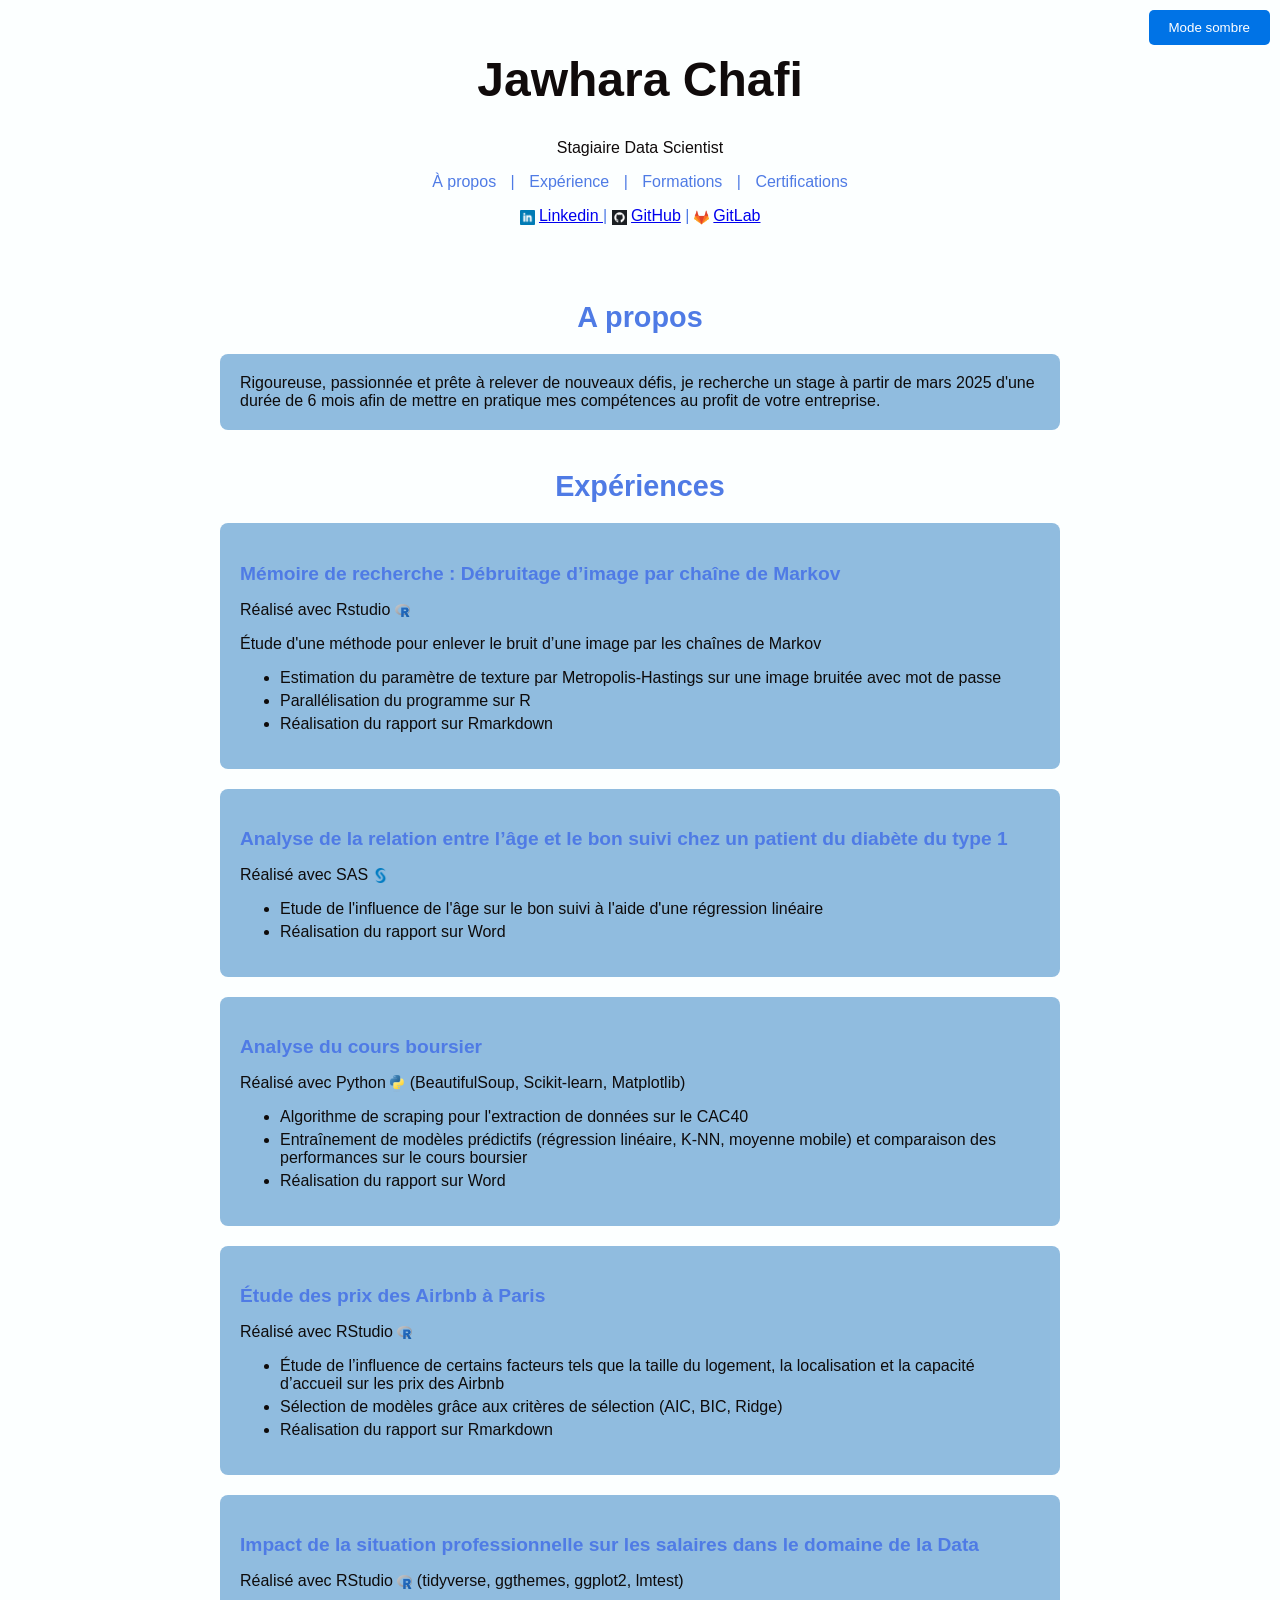
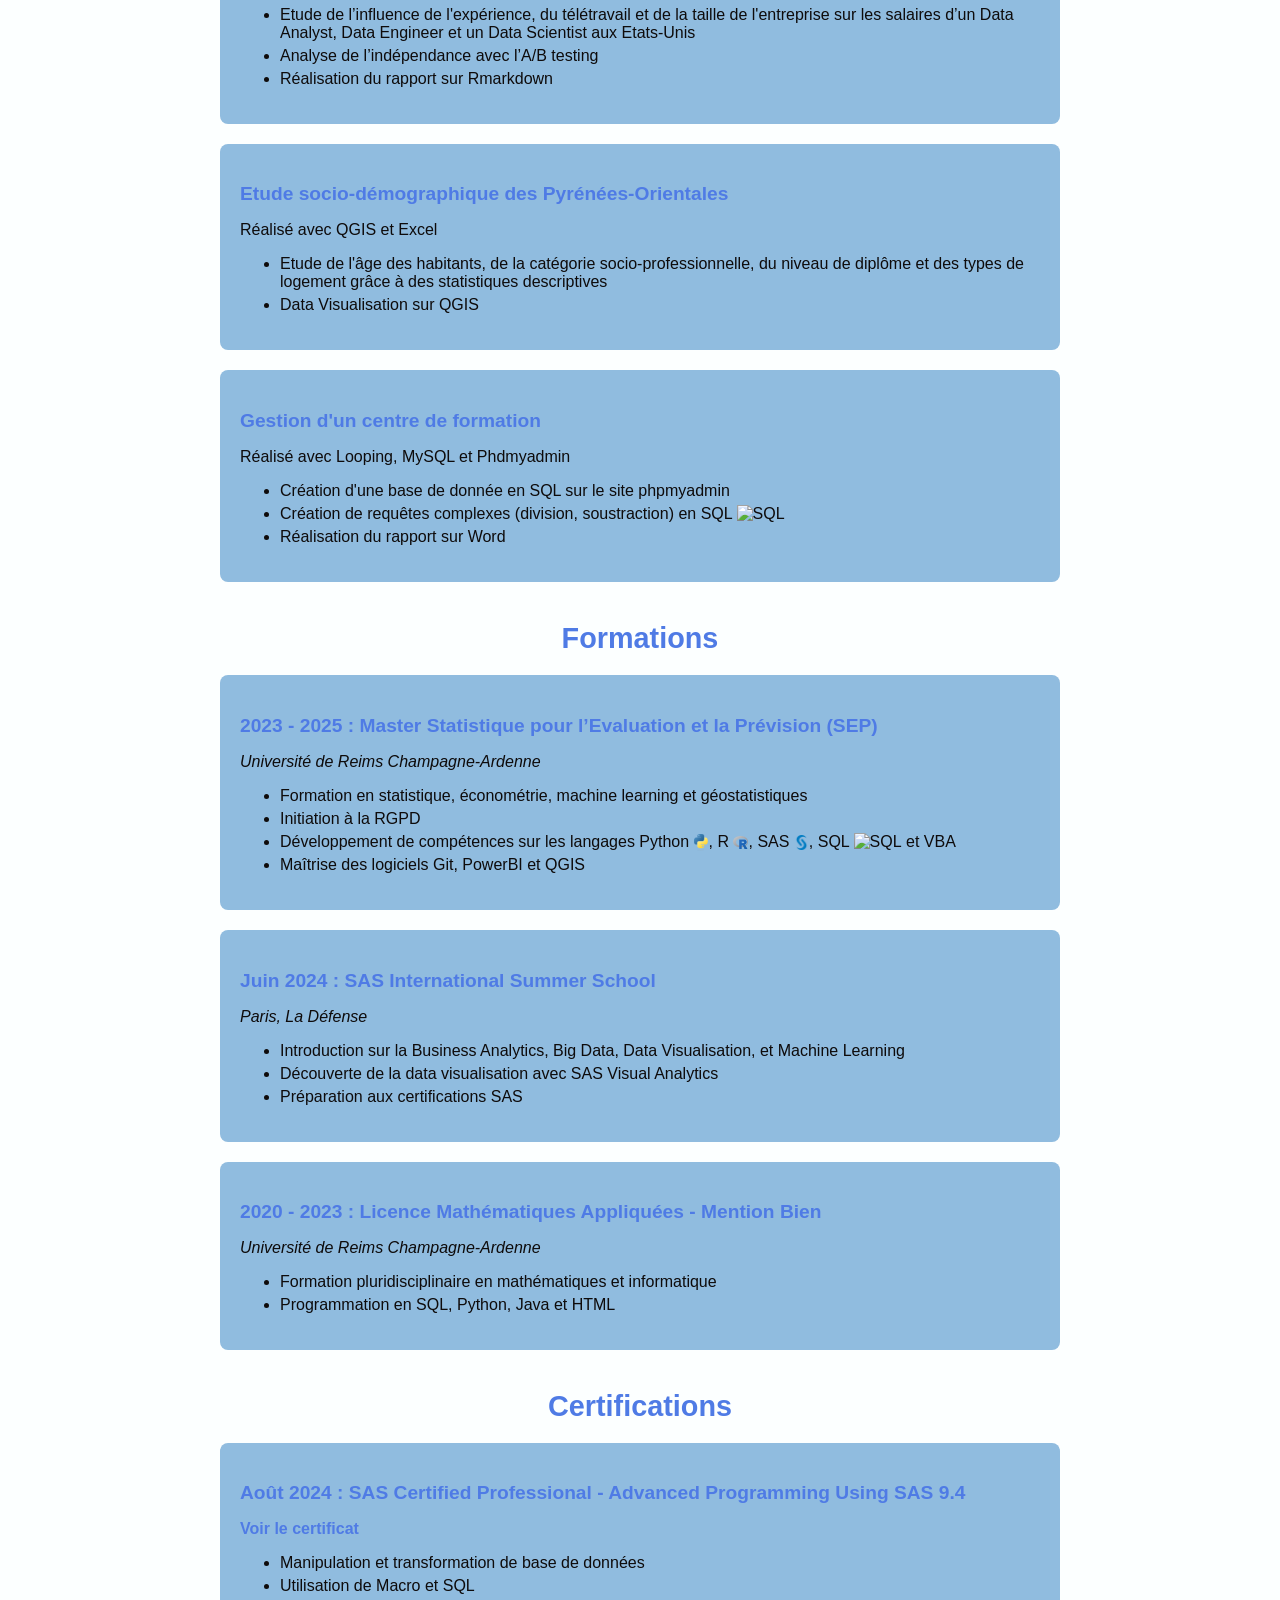
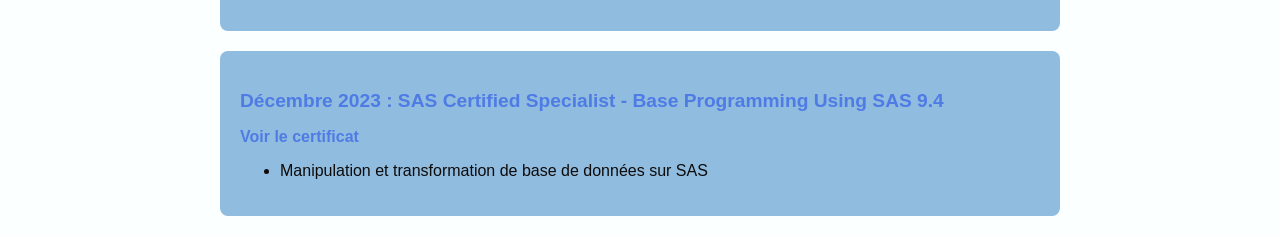
==== commit bcceafb6: "Ajout d'un projet" ====
--- a/index.html
+++ b/index.html
@@ -6,7 +6,7 @@
   <title>Portfolio de Jawhara Chafi</title>
   <link rel="stylesheet" href="style.css">
   <script src="script_js.js"></script>
-  <link rel="icon" href="images/data.png" type="image/x-icon">
+  <link rel="icon" href="images/data.jpg" type="image/x-icon">
 </head>
 <body>
   <header>
@@ -38,7 +38,7 @@
     <!-- Projet Mémoire de recherche -->
     <div class="project">
       <h3>Mémoire de recherche : Débruitage d’image par chaîne de Markov</h3>
-      <p>Réalisé avec Rstudio <img class = "logo" src="images/R_logo.png" alt="R" style="width:15px; vertical-align:middle;"> et Python <img src="images/python_logo.png" alt="python" style="width:15px; vertical-align:middle;"></p>
+      <p>Réalisé avec Rstudio <img class = "logo" src="images/R_logo.png" alt="R" style="width:15px; vertical-align:middle;"></p>
       <p>Étude d'une méthode pour enlever le bruit d’une image par les chaînes de Markov</p>
       <ul>
         <li>Estimation du paramètre de texture par Metropolis-Hastings sur une image bruitée avec mot de passe</li>
@@ -63,7 +63,7 @@
       <h3>Analyse du cours boursier</h3>
       <p>Réalisé avec Python <img src="images/python_logo.png" alt="R" style="width:15px; vertical-align:middle;"> (BeautifulSoup, Scikit-learn, Matplotlib)</p>
       <ul>
-        <li>Algorithme de scraping pour la récupération de données sur le CAC40</li>
+        <li>Algorithme de scraping pour l'extraction de données sur le CAC40</li>
         <li>Entraînement de modèles prédictifs (régression linéaire, K-NN, moyenne mobile) et comparaison des performances sur le cours boursier</li>
         <li>Réalisation du rapport sur Word</li>
       </ul>
@@ -102,6 +102,16 @@
     
     </ul>
     </div>
+    <div class = "project">
+      <h3>Gestion d'un centre de formation</h3>
+      <p>Réalisé avec Looping, MySQL et Phdmyadmin</p>
+      <ul>
+        <li>Création d'une base de donnée en SQL sur le site phpmyadmin</li>
+        <li> Création de requêtes complexes (division, soustraction) en SQL <img class = "logo" src="images/SQL_logo.png" alt="SQL" style="width:15px; vertical-align:middle;"> </li>
+        <li> Réalisation du rapport sur Word</li>
+      </ul>
+
+    </div>
     
   </section>
 
@@ -117,7 +127,7 @@
         <li>Initiation à la RGPD</li>
         <li>Développement de compétences sur les langages Python <img class = "logo" src="images/python_logo.png" alt="Python" style="width:15px; vertical-align:middle;">, 
             R <img class = "logo"  src="images/R_logo.png" alt="R" style="width:15px; vertical-align:middle;">, 
-            SAS <img class = "logo" src="images/sas_logo.png" alt="SAS" style="width:15px; vertical-align:middle;">, SQL et VBA</li>
+            SAS <img class = "logo" src="images/sas_logo.png" alt="SAS" style="width:15px; vertical-align:middle;">, SQL <img class = "logo" src="images/SQL_logo.png" alt="SQL" style="width:15px; vertical-align:middle;"> et VBA</li>
         <li>Maîtrise des logiciels Git, PowerBI et QGIS</li>
       </ul>
     </div>
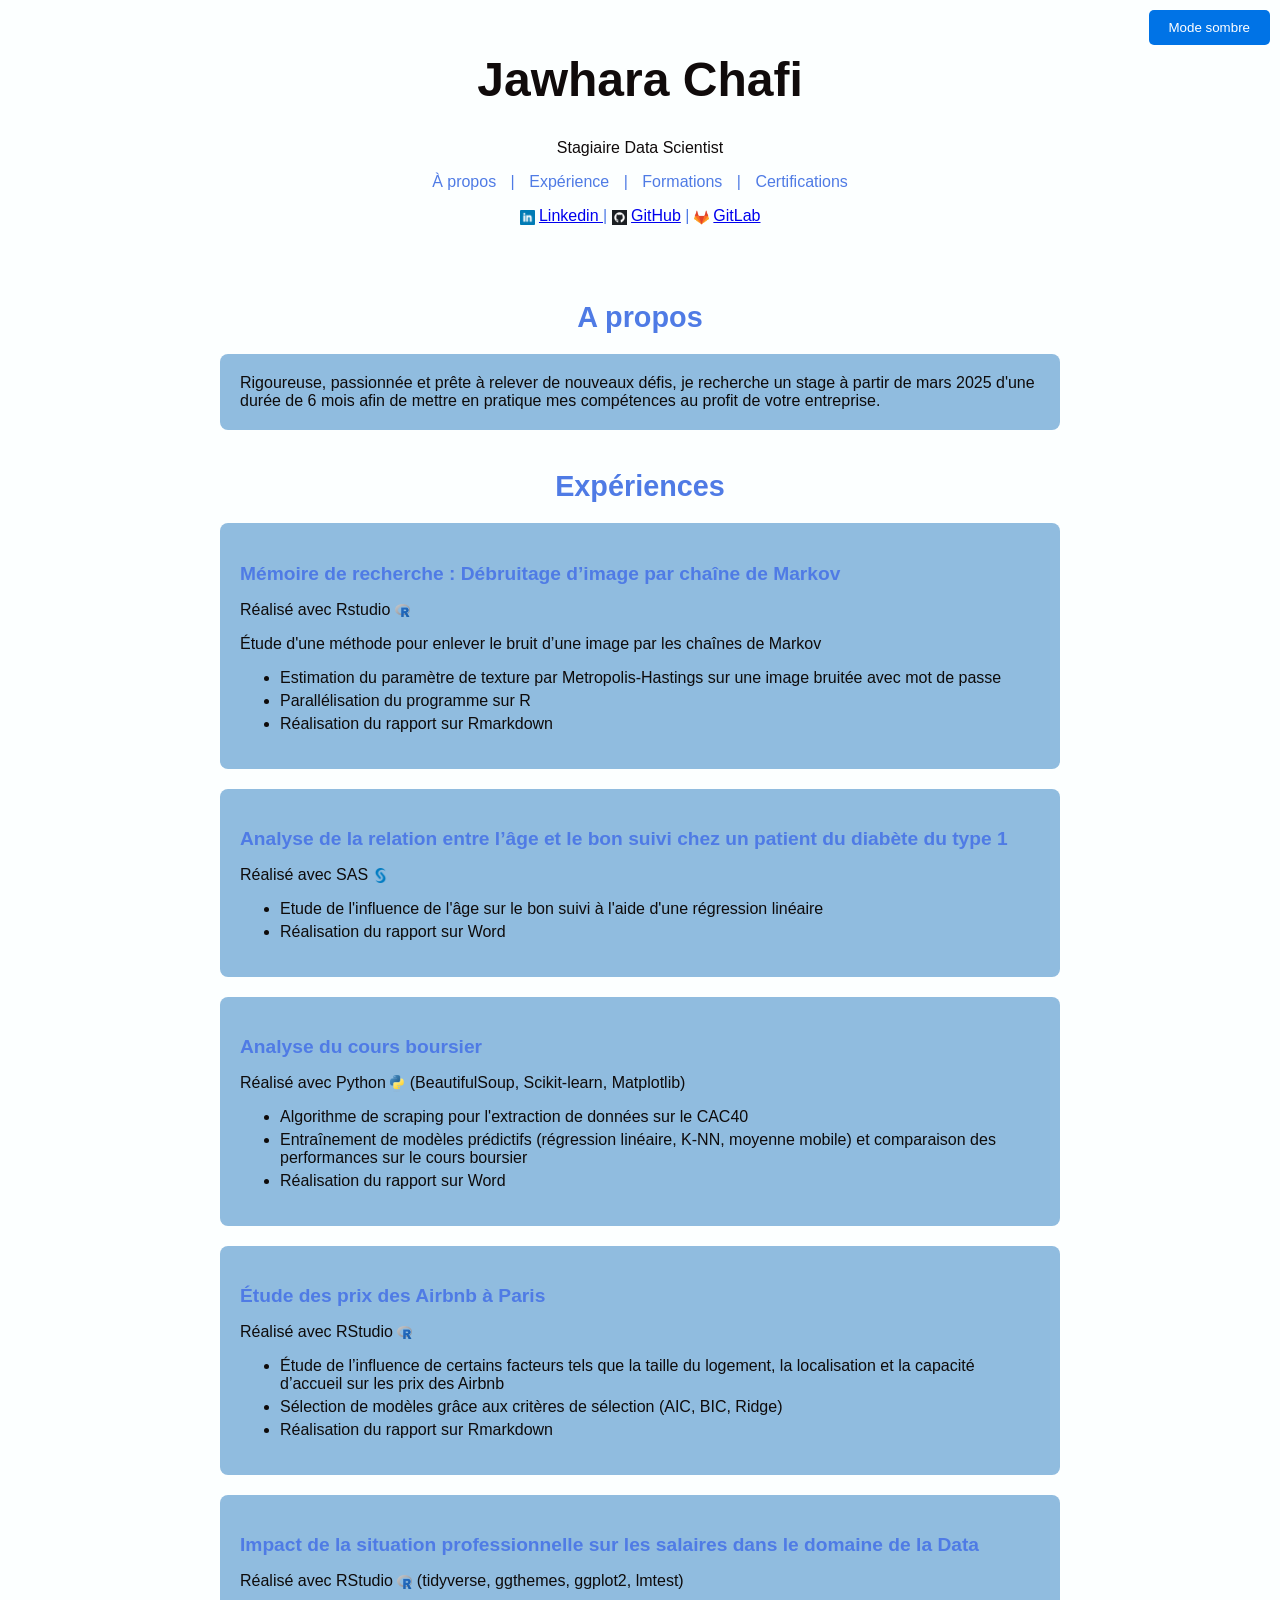
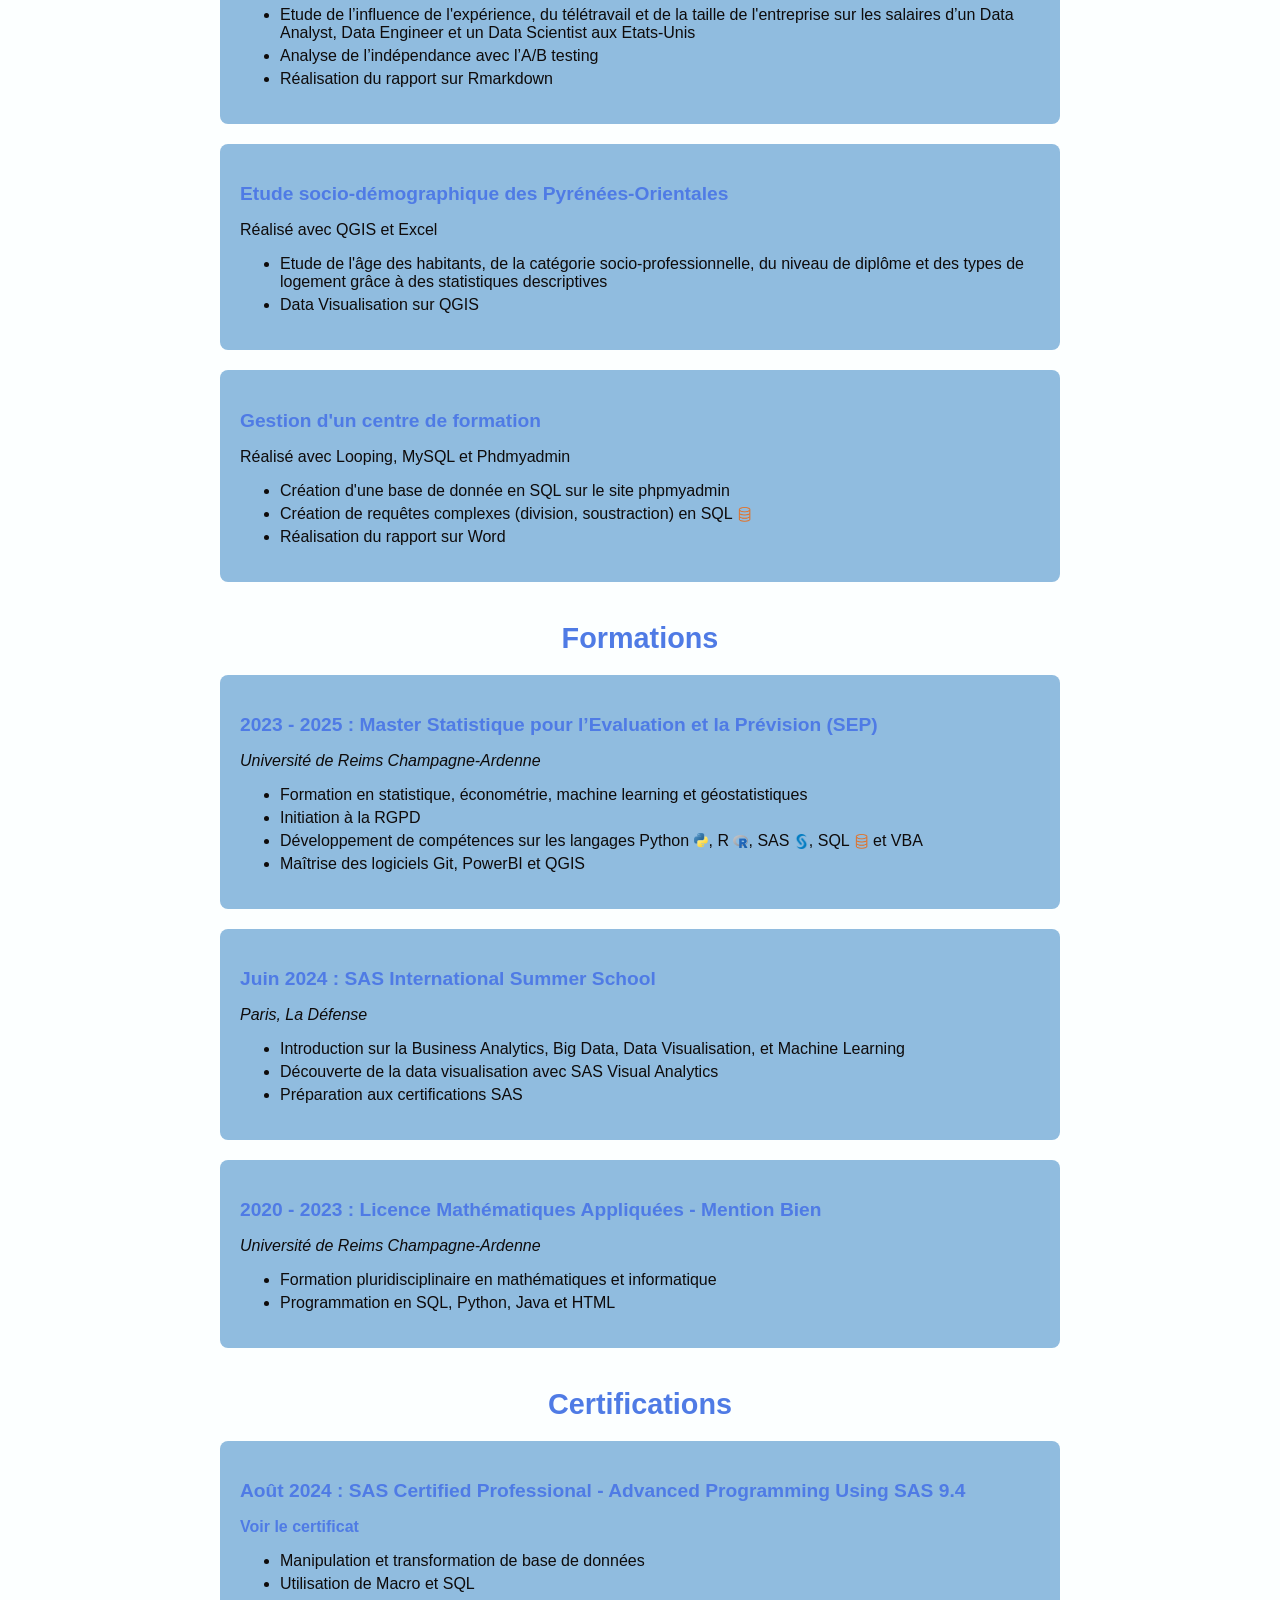
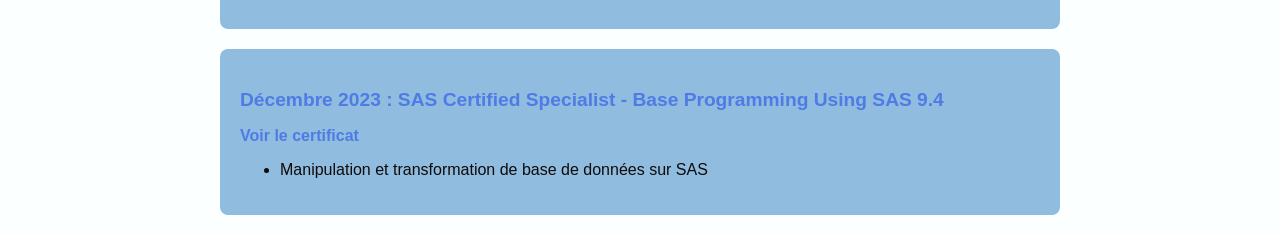
==== commit ec4584bb: "Correction d'un bug" ====
--- a/index.html
+++ b/index.html
@@ -107,7 +107,7 @@
       <p>Réalisé avec Looping, MySQL et Phdmyadmin</p>
       <ul>
         <li>Création d'une base de donnée en SQL sur le site phpmyadmin</li>
-        <li> Création de requêtes complexes (division, soustraction) en SQL <img class = "logo" src="images/SQL_logo.png" alt="SQL" style="width:15px; vertical-align:middle;"> </li>
+        <li> Création de requêtes complexes (division, soustraction) en SQL <img class = "logo" src="images/sql_logo.png" alt="SQL" style="width:15px; vertical-align:middle;"> </li>
         <li> Réalisation du rapport sur Word</li>
       </ul>
 
@@ -127,7 +127,7 @@
         <li>Initiation à la RGPD</li>
         <li>Développement de compétences sur les langages Python <img class = "logo" src="images/python_logo.png" alt="Python" style="width:15px; vertical-align:middle;">, 
             R <img class = "logo"  src="images/R_logo.png" alt="R" style="width:15px; vertical-align:middle;">, 
-            SAS <img class = "logo" src="images/sas_logo.png" alt="SAS" style="width:15px; vertical-align:middle;">, SQL <img class = "logo" src="images/SQL_logo.png" alt="SQL" style="width:15px; vertical-align:middle;"> et VBA</li>
+            SAS <img class = "logo" src="images/sas_logo.png" alt="SAS" style="width:15px; vertical-align:middle;">, SQL <img class = "logo" src="images/sql_logo.png" alt="SQL" style="width:15px; vertical-align:middle;"> et VBA</li>
         <li>Maîtrise des logiciels Git, PowerBI et QGIS</li>
       </ul>
     </div>
